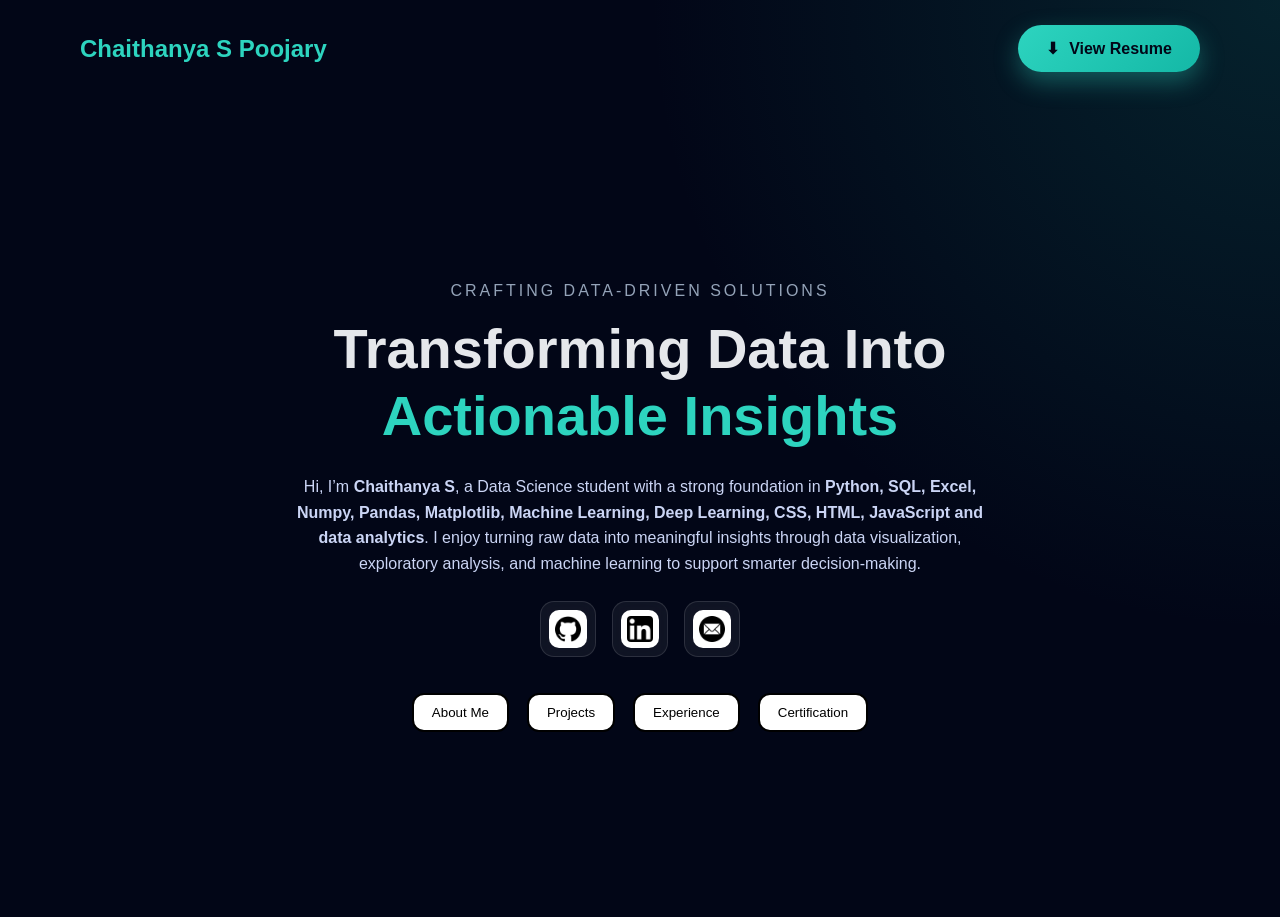
==== index.html @ ebf2baa7 "fixing bugs" ====
<!DOCTYPE html>
<html lang="en">
<head>
  <meta charset="UTF-8">
  <meta name ="Viewpost" content="width=device-width, initial-scaled=1.0">
  <title>Portfolio</title>
  <link rel="stylesheet" href="./assets/css/styles.css">
</head>
<body>
  <header class="navbar ">
    <h2 class="logo ">Chaithanya S Poojary</h2>
    <a class="resume-btn"
    href="https://chaithanya.chethanspoojary.com/wp-content/uploads/2026/02/Chaithanya_S_Resume.pdf"
    target="_blank"
    title="Resume">
    <span class="icon">⬇</span>
    View Resume
  </a>
  </header>


  <section class="hero">
    <p class="tagline">CRAFTING DATA-DRIVEN SOLUTIONS</p>

    <h1>
      Transforming Data Into <br>
      <span>Actionable Insights</span>
    </h1>

    <p class="description">
        Hi, I’m <b>Chaithanya S</b>, a Data Science student with a strong foundation in
        <b>Python, SQL, Excel, Numpy, Pandas, Matplotlib, Machine Learning, Deep Learning, CSS, HTML, JavaScript and data analytics</b>. I enjoy turning raw data into meaningful insights
        through data visualization, exploratory analysis, and machine learning to support
        smarter decision-making.
    </p>
    <div class="social-icons icon-row">
      <!-- GitHub -->
      <a href="https://github.com/cspoojary" target="_blank" class="icon-box" title="GitHub">
        <img src="assets/images/github.png" alt="GitHub">
      </a>

      <!-- LinkedIn -->
      <a href="https://www.linkedin.com/in/chaithanya-s-poojary05/" target="_blank" class="icon-box" title="LinkedIn">
        <img src="assets/images/linkedin-logo.png" alt="LinkedIn">
      </a>

      <!-- Gmail -->
      <a href="mailto:chaithanyaspoojary05@gmail.com" class="icon-box" title="Email">
        <img src="assets/images/email.png" alt="Email">
      </a>
    </div>


    <br><br>
    <div class="buttons">
      <a href="aboutme.html" target="_blank" >
        <button>About Me</button>
      </a>
      <a href="file:///D:/web%20development/portfolio/project.html" target="_blank">
        <button>Projects</button>
      </a>
      <a href="file:///D:/web%20development/portfolio/experience.html" target="_blank">
        <button>Experience</button>
      </a>
      <a href="file:///D:/web%20development/portfolio/certifiction.html" target="_blank">
        <button>Certification</button>
      </a>
    </div>

  </section>

</body>
</html>
---- assets/css/styles.css ----
*{margin:0;padding:0;box-sizing:border-box;font-family:"Segoe UI",sans-serif}

body{
  min-height:100vh;color:#e5e7eb;
  background:radial-gradient(circle at top right,#0f766e40,transparent 40%),#020617
}

/* Navbar */
.navbar{
  display:flex;justify-content:space-between;align-items:center;
  padding:25px 80px
}
.logo{color:#2dd4bf}

/* Resume button */
.resume-btn{
  display:flex;align-items:center;gap:10px;
  padding:14px 28px;border-radius:999px;
  background:linear-gradient(135deg,#2dd4bf,#14b8a6);
  color:#020617;font-weight:600;text-decoration:none;
  box-shadow:0 10px 25px #2dd4bf59;transition:.3s
}
.resume-btn:hover{
  transform:translateY(-3px);
  box-shadow:0 18px 35px #2dd4bf80
}

/* Hero */
.hero{
  height:calc(100vh - 80px);
  display:flex;flex-direction:column;
  justify-content:center;align-items:center;
  text-align:center;padding:0 20px
}
.tagline{letter-spacing:3px;color:#94a3b8;margin-bottom:15px}

.hero h1{font-size:3.5rem;line-height:1.2}
.hero h1 span{color:#2dd4bf}

.description{
  max-width:700px;margin:25px 0;
  color:#cbd5f5;line-height:1.6
}

/* Icons */
.icon-row{display:flex;gap:16px}
.icon-box{
  width:56px;height:56px;border-radius:14px;
  background:#ffffff0f;border:1px solid #ffffff1f;
  display:flex;align-items:center;justify-content:center;
  backdrop-filter:blur(10px);transition:.3s
}
.icon-box img{
  width:70%;height:70%;object-fit:contain;
  background:#fff;padding:6px;border-radius:10px
}
.icon-box:hover{
  transform:translateY(-5px);
  border-color:#2dd4bf;
  box-shadow:0 15px 30px #2dd4bf40
}

/* Buttons */
.buttons{display:flex;gap:18px;flex-wrap:wrap;justify-content:center}
button{
  padding:10px 18px;border:2px solid #000;
  background:#fff;border-radius:12px;
  cursor:pointer;transition:.3s
}
button:hover{
  background:#2dd4bf;color:#020617;transform:scale(1.1)
}
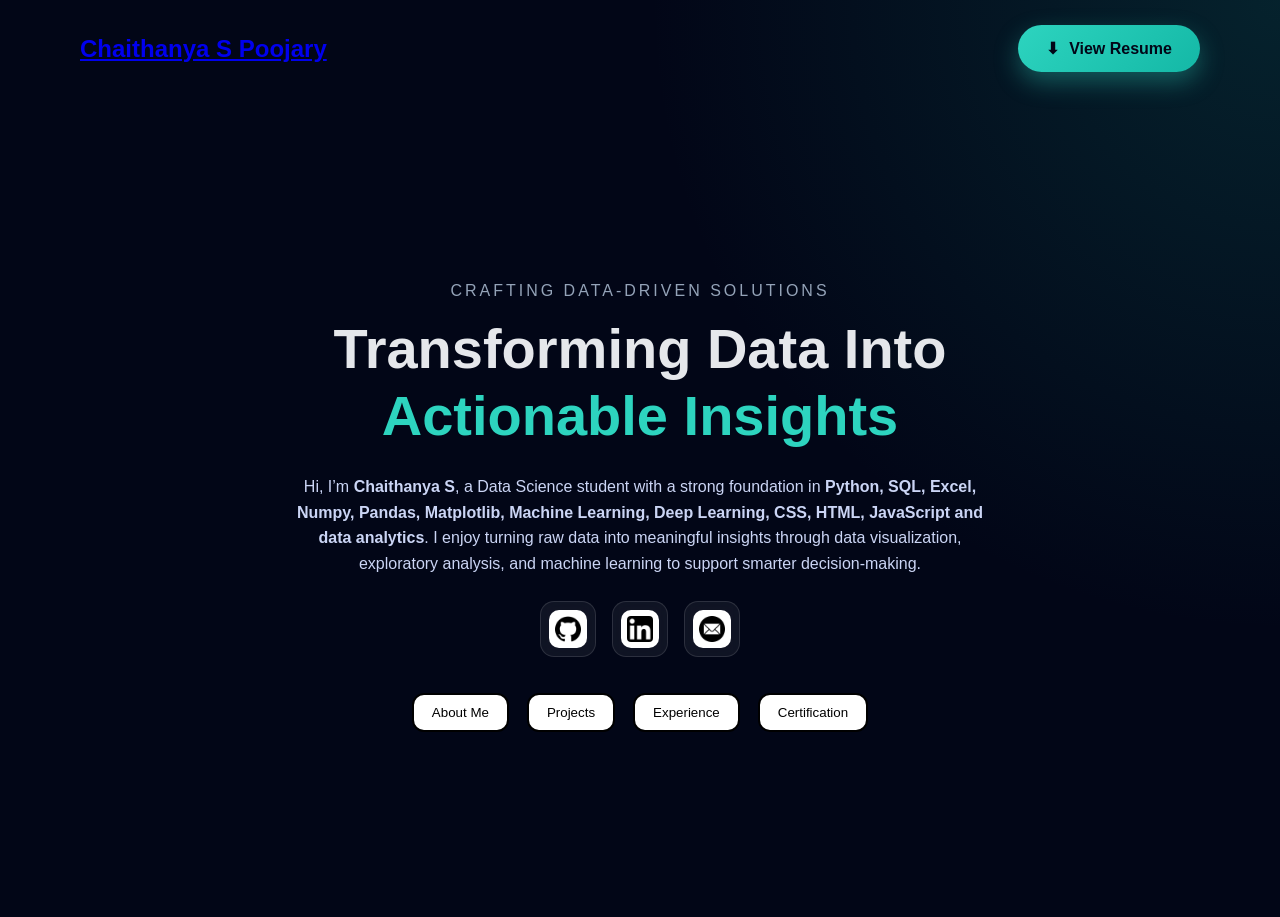
==== commit 8be46e2f: "Add header and resume link to multiple HTML pages" ====
--- a/index.html
+++ b/index.html
@@ -8,7 +8,7 @@
 </head>
 <body>
   <header class="navbar ">
-    <h2 class="logo ">Chaithanya S Poojary</h2>
+    <h2 class="logo"> <a href="/">Chaithanya S Poojary</a></h2>
     <a class="resume-btn"
     href="https://chaithanya.chethanspoojary.com/wp-content/uploads/2026/02/Chaithanya_S_Resume.pdf"
     target="_blank"
@@ -53,16 +53,16 @@
 
     <br><br>
     <div class="buttons">
-      <a href="aboutme.html" target="_blank" >
+      <a href="./aboutme.html"  >
         <button>About Me</button>
       </a>
-      <a href="file:///D:/web%20development/portfolio/project.html" target="_blank">
+      <a href="./project.html" >
         <button>Projects</button>
       </a>
-      <a href="file:///D:/web%20development/portfolio/experience.html" target="_blank">
+      <a href="./experience.html" >
         <button>Experience</button>
       </a>
-      <a href="file:///D:/web%20development/portfolio/certifiction.html" target="_blank">
+      <a href="./certifiction.html">
         <button>Certification</button>
       </a>
     </div>
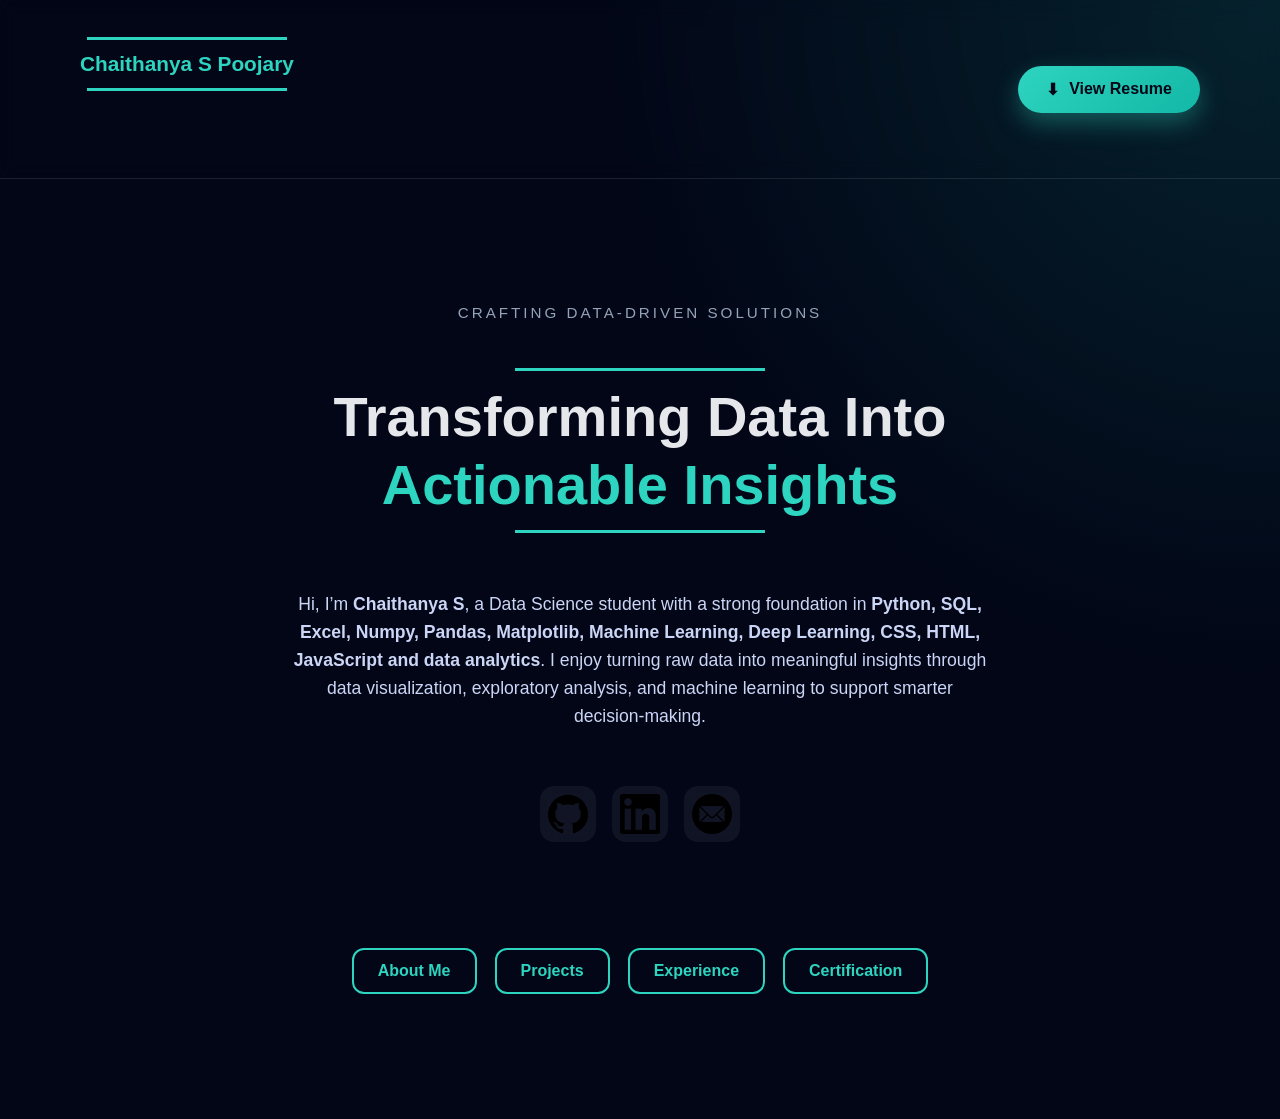
==== commit 42f5af6a: "Fixing file" ====
--- a/index.html
+++ b/index.html
@@ -2,13 +2,13 @@
 <html lang="en">
 <head>
   <meta charset="UTF-8">
-  <meta name ="Viewpost" content="width=device-width, initial-scaled=1.0">
+  <meta name="viewport" content="width=device-width, initial-scale=1.0">
   <title>Portfolio</title>
-  <link rel="stylesheet" href="./assets/css/styles.css">
+  <link rel="stylesheet" href="./assets/css/main.css">
 </head>
 <body>
-  <header class="navbar ">
-    <h2 class="logo"> <a href="/">Chaithanya S Poojary</a></h2>
+  <header class="navbar">
+    <h2 class="logo"><a href="index.html">Chaithanya S Poojary</a></h2>
     <a class="resume-btn"
     href="https://chaithanya.chethanspoojary.com/wp-content/uploads/2026/02/Chaithanya_S_Resume.pdf"
     target="_blank"
--- a/assets/css/main.css
+++ b/assets/css/main.css
@@ -0,0 +1,535 @@
+/* ===== Global Styles ===== */
+* {
+  margin: 0;
+  padding: 0;
+  box-sizing: border-box;
+  font-family: "Segoe UI", Arial, sans-serif;
+}
+
+body {
+  min-height: 100vh;
+  color: #e5e7eb;
+  background: radial-gradient(circle at top right, #0f766e40, transparent 40%), #020617;
+}
+
+/* ===== Navbar ===== */
+.navbar {
+  display: flex;
+  justify-content: space-between;
+  align-items: center;
+  padding: 25px 80px;
+  border-bottom: 1px solid rgba(255, 255, 255, 0.1);
+  backdrop-filter: blur(10px);
+}
+
+.logo {
+  color: #2dd4bf;
+  font-size: 1.3rem;
+  font-weight: 600;
+}
+
+.logo a {
+  text-decoration: none;
+  color: #2dd4bf;
+}
+
+/* Resume Button */
+.resume-btn {
+  display: flex;
+  align-items: center;
+  gap: 10px;
+  padding: 14px 28px;
+  border-radius: 999px;
+  background: linear-gradient(135deg, #2dd4bf, #14b8a6);
+  color: #020617;
+  font-weight: 600;
+  text-decoration: none;
+  box-shadow: 0 10px 25px rgba(45, 212, 191, 0.35);
+  transition: 0.3s ease;
+}
+
+.resume-btn:hover {
+  transform: translateY(-3px);
+  box-shadow: 0 18px 35px rgba(45, 212, 191, 0.8);
+}
+
+/* ===== Hero Section ===== */
+.hero {
+  height: calc(100vh - 80px);
+  display: flex;
+  flex-direction: column;
+  justify-content: center;
+  align-items: center;
+  text-align: center;
+  padding: 0 20px;
+}
+
+.tagline {
+  letter-spacing: 3px;
+  color: #94a3b8;
+  margin-bottom: 15px;
+  font-size: 0.95rem;
+}
+
+.hero h1 {
+  font-size: 3.5rem;
+  line-height: 1.2;
+  margin: 20px 0;
+}
+
+.hero h1 span {
+  color: #2dd4bf;
+}
+
+.description {
+  max-width: 700px;
+  margin: 25px 0;
+  color: #cbd5f5;
+  line-height: 1.6;
+  font-size: 1.1rem;
+}
+
+/* ===== Icons Row ===== */
+.icon-row {
+  display: flex;
+  gap: 16px;
+  justify-content: center;
+  margin: 30px 0;
+  flex-wrap: wrap;
+}
+
+.icon-box {
+  width: 56px;
+  height: 56px;
+  border-radius: 14px;
+  background: rgba(255, 255, 255, 0.06);
+  border: 1px solid rgba(255, 255, 255, 0.1f);
+  display: flex;
+  align-items: center;
+  justify-content: center;
+  backdrop-filter: blur(10px);
+  transition: 0.3s ease;
+  cursor: pointer;
+}
+
+.icon-box img {
+  width: 70%;
+  height: 70%;
+  object-fit: contain;
+}
+
+.icon-box:hover {
+  transform: translateY(-5px);
+  border-color: #2dd4bf;
+  box-shadow: 0 15px 30px rgba(45, 212, 191, 0.4);
+}
+
+/* ===== Buttons ===== */
+.buttons {
+  display: flex;
+  gap: 18px;
+  flex-wrap: wrap;
+  justify-content: center;
+  margin-top: 40px;
+}
+
+.buttons a {
+  text-decoration: none;
+}
+
+button {
+  padding: 12px 24px;
+  border: 2px solid #2dd4bf;
+  background: transparent;
+  color: #2dd4bf;
+  border-radius: 12px;
+  cursor: pointer;
+  font-weight: 600;
+  transition: 0.3s ease;
+  font-size: 1rem;
+}
+
+button:hover {
+  background: #2dd4bf;
+  color: #020617;
+  transform: scale(1.05);
+}
+
+/* ===== Profile Section ===== */
+.profile {
+  padding: 100px 80px;
+  text-align: center;
+}
+
+.section {
+  margin-bottom: 100px;
+}
+
+/* ===== Section Title ===== */
+.section-title {
+  position: relative;
+  font-size: 2.8rem;
+  font-weight: 700;
+  margin: 40px 0;
+  color: #e5e7eb;
+}
+
+.section-title::before,
+.section-title::after {
+  content: "";
+  position: absolute;
+  left: 50%;
+  transform: translateX(-50%);
+  width: 250px;
+  height: 3px;
+  background-color: #2dd4bf;
+}
+
+.section-title::before {
+  top: -12px;
+}
+
+.section-title::after {
+  bottom: -12px;
+}
+
+h2 {
+  text-align: center;
+  font-size: 2rem;
+  margin-bottom: 50px;
+  position: relative;
+  color: #e5e7eb;
+}
+
+h2::before,
+h2::after {
+  content: "";
+  display: block;
+  width: 200px;
+  height: 3px;
+  background: #2dd4bf;
+  margin: 12px auto;
+}
+
+h1 {
+  text-align: center;
+  font-size: 2rem;
+  margin-bottom: 50px;
+  position: relative;
+  color: #e5e7eb;
+}
+
+h1::before,
+h1::after {
+  content: "";
+  display: block;
+  width: 250px;
+  height: 3px;
+  background: #2dd4bf;
+  margin: 12px auto;
+}
+
+/* ===== Profile Text ===== */
+.profile-text {
+  max-width: 850px;
+  margin: 25px auto 0;
+  font-size: 1.3rem;
+  line-height: 1.7;
+  color: #cbd5f5;
+}
+
+/* ===== Skills ===== */
+.subtitle {
+  margin-top: 15px;
+  font-size: 1.1rem;
+  color: #94a3b8;
+}
+
+.skills-container {
+  margin-top: 50px;
+  display: grid;
+  grid-template-columns: repeat(2, 1fr);
+  gap: 50px;
+}
+
+.skill-card {
+  background: rgba(255, 255, 255, 0.04);
+  border-radius: 18px;
+  padding: 30px;
+  text-align: left;
+  border: 1px solid rgba(255, 255, 255, 0.08);
+  backdrop-filter: blur(10px);
+  transition: 0.3s ease;
+}
+
+.skill-card:hover {
+  transform: translateY(-10px);
+  border-color: #2dd4bf;
+  box-shadow: 0 20px 40px rgba(45, 212, 191, 0.15);
+}
+
+.skill-card h3 {
+  margin-bottom: 15px;
+  font-size: 1.4rem;
+  color: #e2e8f0;
+}
+
+.skill-card p {
+  font-size: 1rem;
+  line-height: 1.6;
+  color: #cbd5f5;
+}
+
+/* ===== Education ===== */
+.edu-card {
+  max-width: 850px;
+  margin: 60px auto 0;
+  padding: 25px;
+  text-align: left;
+  background: rgba(255, 255, 255, 0.05);
+  border-radius: 18px;
+  border: 1px solid rgba(255, 255, 255, 0.08);
+  transition: 0.3s ease;
+}
+
+.edu-card:hover {
+  transform: translateY(-8px);
+  border-color: #2dd4bf;
+  box-shadow: 0 18px 35px rgba(45, 212, 191, 0.15);
+}
+
+.edu-card p {
+  line-height: 1.9;
+  color: #cbd5f5;
+}
+
+/* ===== Certification Section ===== */
+section {
+  max-width: 900px;
+  margin: 60px auto;
+  padding: 20px;
+}
+
+.card {
+  display: flex;
+  gap: 25px;
+  align-items: center;
+  background: rgba(255, 255, 255, 0.08);
+  padding: 20px;
+  border-radius: 14px;
+  margin-bottom: 30px;
+  transition: 0.3s ease;
+  border: 1px solid rgba(255, 255, 255, 0.1);
+}
+
+.card:hover {
+  transform: translateY(-6px);
+  box-shadow: 0 12px 30px rgba(0, 0, 0, 0.3);
+  border-color: #2dd4bf;
+}
+
+.card img {
+  width: 260px;
+  height: 160px;
+  object-fit: cover;
+  border-radius: 12px;
+  border: 2px solid #2dd4bf;
+  flex-shrink: 0;
+}
+
+.card h3 {
+  color: #2dd4bf;
+  margin: 0 0 8px;
+  font-size: 1.2rem;
+}
+
+.card p {
+  margin: 0 0 5px;
+  opacity: 0.9;
+  color: #cbd5f5;
+}
+
+.card span {
+  font-size: 14px;
+  opacity: 0.7;
+  color: #94a3b8;
+}
+
+/* ===== Experience Section ===== */
+section {
+  padding: 80px 10%;
+}
+
+.meta {
+  font-size: 0.95rem;
+  color: #94a3b8;
+  margin-bottom: 15px;
+}
+
+ul {
+  padding-left: 18px;
+}
+
+li {
+  margin-bottom: 10px;
+  line-height: 1.7;
+  color: #cbd5f5;
+}
+
+/* ===== Projects Grid ===== */
+.grid {
+  display: grid;
+  grid-template-columns: repeat(auto-fit, minmax(280px, 1fr));
+  gap: 24px;
+  max-width: 1200px;
+  margin: 40px auto;
+  padding: 20px;
+}
+
+.grid .card {
+  display: flex;
+  flex-direction: column;
+  background: rgba(15, 26, 47, 0.5);
+  padding: 24px;
+  border-radius: 16px;
+  border: 1px solid rgba(255, 255, 255, 0.08);
+  transition: 0.3s ease;
+  gap: 0;
+  align-items: stretch;
+}
+
+.grid .card:hover {
+  transform: translateY(-8px);
+  border-color: #2dd4bf;
+  box-shadow: 0 18px 35px rgba(45, 212, 191, 0.15);
+}
+
+.grid .card h3 {
+  margin-bottom: 12px;
+  font-size: 18px;
+  color: #e2e8f0;
+}
+
+.grid .card p {
+  font-size: 14px;
+  line-height: 1.6;
+  opacity: 0.85;
+  margin-bottom: 20px;
+  color: #cbd5f5;
+}
+
+.grid .card a {
+  display: inline-block;
+  padding: 10px 16px;
+  border-radius: 10px;
+  border: 1px solid rgba(255, 255, 255, 0.3);
+  color: #fff;
+  text-decoration: none;
+  font-size: 14px;
+  transition: 0.3s ease;
+  background: transparent;
+}
+
+.grid .card a:hover {
+  background: #1f6feb;
+  border-color: #1f6feb;
+}
+
+/* ===== Responsive Design ===== */
+@media (max-width: 768px) {
+  .navbar {
+    padding: 20px 30px;
+    flex-direction: column;
+    gap: 15px;
+  }
+
+  .profile {
+    padding: 70px 30px;
+  }
+
+  .skills-container {
+    grid-template-columns: 1fr;
+  }
+
+  .section-title {
+    font-size: 2.2rem;
+  }
+
+  .hero h1 {
+    font-size: 2.5rem;
+  }
+
+  .hero {
+    height: auto;
+    padding: 50px 20px;
+    min-height: calc(100vh - 60px);
+  }
+
+  .card {
+    flex-direction: column;
+    text-align: center;
+  }
+
+  .card img {
+    width: 100%;
+    max-width: 320px;
+    height: 180px;
+  }
+
+  section {
+    padding: 60px 30px;
+  }
+
+  .grid {
+    grid-template-columns: 1fr;
+  }
+
+  .buttons {
+    flex-direction: column;
+    align-items: center;
+  }
+
+  button {
+    width: 100%;
+    max-width: 200px;
+  }
+}
+
+@media (max-width: 480px) {
+  .navbar {
+    padding: 15px 20px;
+  }
+
+  .logo {
+    font-size: 1rem;
+  }
+
+  .hero h1 {
+    font-size: 1.8rem;
+  }
+
+  .profile {
+    padding: 50px 20px;
+  }
+
+  .section-title {
+    font-size: 1.8rem;
+  }
+
+  .skills-container {
+    gap: 20px;
+  }
+
+  .skill-card {
+    padding: 20px;
+  }
+
+  .card {
+    padding: 15px;
+  }
+
+  .card img {
+    width: 100%;
+    height: 150px;
+  }
+}
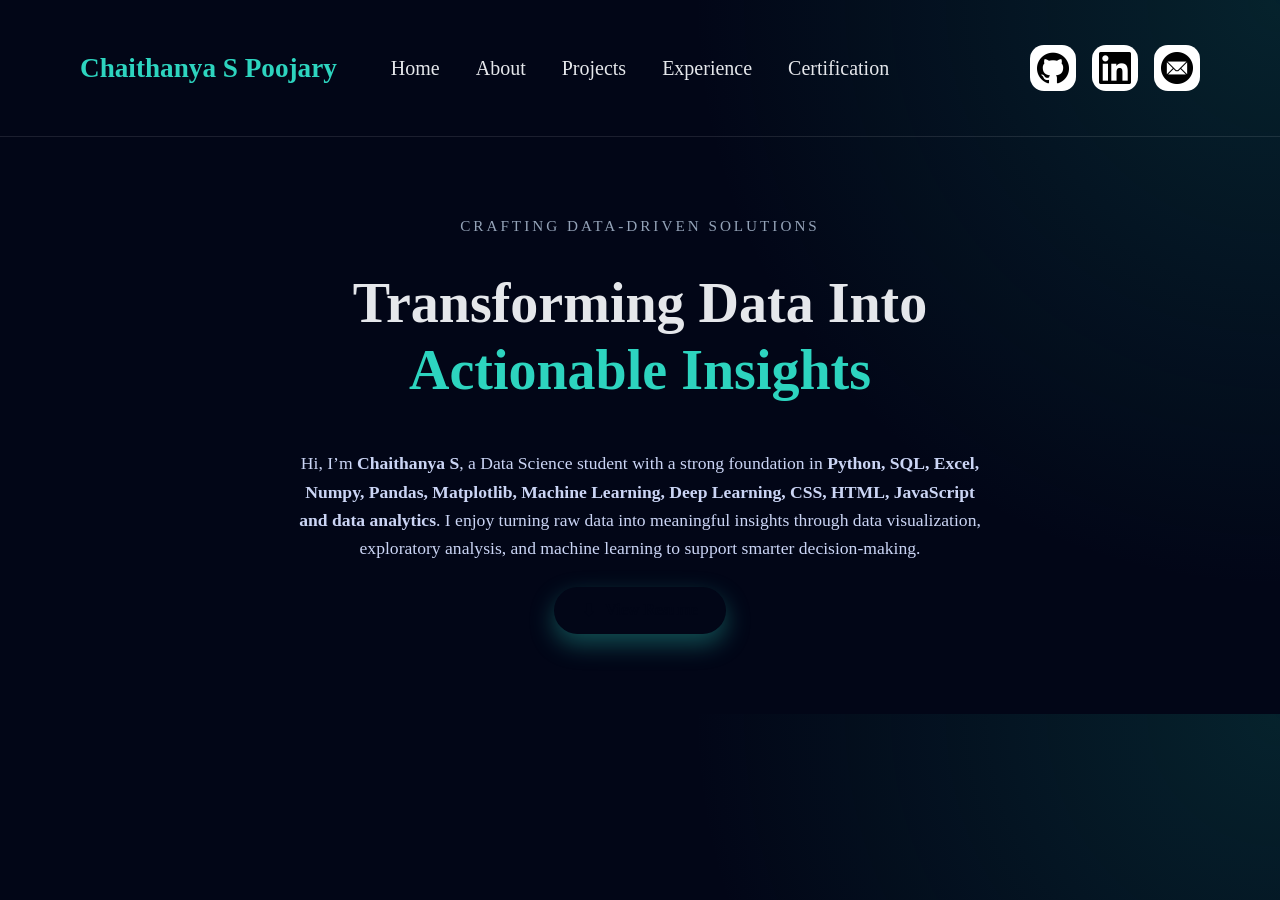
==== commit 58e30f62: "After bugfixing" ====
--- a/index.html
+++ b/index.html
@@ -9,31 +9,16 @@
 <body>
   <header class="navbar">
     <h2 class="logo"><a href="index.html">Chaithanya S Poojary</a></h2>
-    <a class="resume-btn"
-    href="https://chaithanya.chethanspoojary.com/wp-content/uploads/2026/02/Chaithanya_S_Resume.pdf"
-    target="_blank"
-    title="Resume">
-    <span class="icon">⬇</span>
-    View Resume
-  </a>
-  </header>
+    
+    <nav class="header-nav">
+      <a href="./index.html" class="active">Home</a>
+      <a href="./aboutme.html">About</a>
+      <a href="./project.html">Projects</a>
+      <a href="./experience.html">Experience</a>
+      <a href="./certifiction.html">Certification</a>
+    </nav>
 
-
-  <section class="hero">
-    <p class="tagline">CRAFTING DATA-DRIVEN SOLUTIONS</p>
-
-    <h1>
-      Transforming Data Into <br>
-      <span>Actionable Insights</span>
-    </h1>
-
-    <p class="description">
-        Hi, I’m <b>Chaithanya S</b>, a Data Science student with a strong foundation in
-        <b>Python, SQL, Excel, Numpy, Pandas, Matplotlib, Machine Learning, Deep Learning, CSS, HTML, JavaScript and data analytics</b>. I enjoy turning raw data into meaningful insights
-        through data visualization, exploratory analysis, and machine learning to support
-        smarter decision-making.
-    </p>
-    <div class="social-icons icon-row">
+    <div class="icon-row">
       <!-- GitHub -->
       <a href="https://github.com/cspoojary" target="_blank" class="icon-box" title="GitHub">
         <img src="assets/images/github.png" alt="GitHub">
@@ -49,24 +34,30 @@
         <img src="assets/images/email.png" alt="Email">
       </a>
     </div>
+  </header>
+  <section class="hero">
+    <p class="tagline">CRAFTING DATA-DRIVEN SOLUTIONS</p>
 
+    <h1>
+      Transforming Data Into <br>
+      <span>Actionable Insights</span>
+    </h1>
 
-    <br><br>
-    <div class="buttons">
-      <a href="./aboutme.html"  >
-        <button>About Me</button>
-      </a>
-      <a href="./project.html" >
-        <button>Projects</button>
-      </a>
-      <a href="./experience.html" >
-        <button>Experience</button>
-      </a>
-      <a href="./certifiction.html">
-        <button>Certification</button>
-      </a>
-    </div>
+    <p class="description">
+        Hi, I’m <b>Chaithanya S</b>, a Data Science student with a strong foundation in
+        <b>Python, SQL, Excel, Numpy, Pandas, Matplotlib, Machine Learning, Deep Learning, CSS, HTML, JavaScript and data analytics</b>. I enjoy turning raw data into meaningful insights
+        through data visualization, exploratory analysis, and machine learning to support
+        smarter decision-making.
+    </p>
+    
 
+    <a class="resume-btn"
+    href="https://chaithanya.chethanspoojary.com/wp-content/uploads/2026/02/Chaithanya_S_Resume.pdf"
+    target="_blank"
+    title="Resume">
+    <span class="icon">⬇</span>
+    View Resume
+  </a>
   </section>
 
 </body>
--- a/assets/css/main.css
+++ b/assets/css/main.css
@@ -1,36 +1,120 @@
 /* ===== Global Styles ===== */
+
 * {
   margin: 0;
   padding: 0;
-  box-sizing: border-box;
-  font-family: "Segoe UI", Arial, sans-serif;
+  font-family: 'Times New Roman', Times, serif;
 }
 
 body {
-  min-height: 100vh;
+  min-height: 70vh;
   color: #e5e7eb;
   background: radial-gradient(circle at top right, #0f766e40, transparent 40%), #020617;
 }
 
-/* ===== Navbar ===== */
+/* ===== Header part ===== */
+.logo {
+  color: #2dd4bf;
+  font-size: 1.7rem;
+  font-weight: bolder;
+  font-family: 'Times New Roman', Times, serif;;
+}
+
+.logo a {
+  color: #2dd4bf;
+  text-decoration: none;
+}
+
 .navbar {
   display: flex;
   justify-content: space-between;
   align-items: center;
   padding: 25px 80px;
   border-bottom: 1px solid rgba(255, 255, 255, 0.1);
-  backdrop-filter: blur(10px);
-}
-
-.logo {
+}
+
+.header-nav {
+    display: flex;
+    gap: 36px;
+    position: absolute;
+    left: 50%;
+    transform: translateX(-50%);
+  }
+
+  .header-nav a {
+    font-size: 1.25rem;
+    color: var(--ink);
+    text-decoration: none;
+  }
+
+  /* ===== Icons Row ===== */
+  .icon-row {
+    display: flex;
+    gap: 16px;
+    justify-content: center;
+    margin: 20px 0;
+    flex-wrap: wrap;
+  }
+
+  .icon-box {
+    width: 46px;
+    height: 46px;
+    border-radius: 14px;
+    background: white;
+    border: 1px solid rgba(255, 255, 255, 0.1f);
+    display: flex;
+    align-items: center;
+    justify-content: center;
+    backdrop-filter: blur(10px);
+    transition: 0.3s ease;
+    cursor: pointer;
+  }
+
+  .icon-box img {
+    width: 70%;
+    height: 70%;
+    object-fit: contain;
+  }
+
+  .icon-box:hover {
+    transform: translateY(-5px);
+    border-color: #2dd4bf;
+    box-shadow: 0 15px 30px rgba(45, 212, 191, 0.4);
+  }
+
+
+/* ===== Hero Section ===== */
+.hero {
+  display: flex;
+  flex-direction: column;
+  align-items: center;
+  text-align: center;
+  
+}
+
+.tagline {
+  letter-spacing: 3px;
+  color: #94a3b8;
+  margin-bottom: 15px;
+  font-size: 0.95rem;
+}
+
+.hero h1 {
+  font-size: 3.5rem;
+  line-height: 1.2;
+  margin: 20px 0;
+}
+
+.hero h1 span {
   color: #2dd4bf;
-  font-size: 1.3rem;
-  font-weight: 600;
-}
-
-.logo a {
-  text-decoration: none;
-  color: #2dd4bf;
+}
+
+.description {
+  max-width: 700px;
+  margin: 25px 0;
+  color: #cbd5f5;
+  line-height: 1.6;
+  font-size: 1.1rem;
 }
 
 /* Resume Button */
@@ -40,12 +124,11 @@
   gap: 10px;
   padding: 14px 28px;
   border-radius: 999px;
-  background: linear-gradient(135deg, #2dd4bf, #14b8a6);
+  background: linear-gradient(135deg, #2dd4bf);
   color: #020617;
   font-weight: 600;
   text-decoration: none;
   box-shadow: 0 10px 25px rgba(45, 212, 191, 0.35);
-  transition: 0.3s ease;
 }
 
 .resume-btn:hover {
@@ -53,186 +136,24 @@
   box-shadow: 0 18px 35px rgba(45, 212, 191, 0.8);
 }
 
-/* ===== Hero Section ===== */
-.hero {
-  height: calc(100vh - 80px);
-  display: flex;
-  flex-direction: column;
-  justify-content: center;
-  align-items: center;
-  text-align: center;
-  padding: 0 20px;
-}
-
-.tagline {
-  letter-spacing: 3px;
-  color: #94a3b8;
-  margin-bottom: 15px;
-  font-size: 0.95rem;
-}
-
-.hero h1 {
-  font-size: 3.5rem;
-  line-height: 1.2;
-  margin: 20px 0;
-}
-
-.hero h1 span {
-  color: #2dd4bf;
-}
-
-.description {
-  max-width: 700px;
-  margin: 25px 0;
-  color: #cbd5f5;
-  line-height: 1.6;
-  font-size: 1.1rem;
-}
-
-/* ===== Icons Row ===== */
-.icon-row {
-  display: flex;
-  gap: 16px;
-  justify-content: center;
-  margin: 30px 0;
-  flex-wrap: wrap;
-}
-
-.icon-box {
-  width: 56px;
-  height: 56px;
-  border-radius: 14px;
-  background: rgba(255, 255, 255, 0.06);
-  border: 1px solid rgba(255, 255, 255, 0.1f);
-  display: flex;
-  align-items: center;
-  justify-content: center;
-  backdrop-filter: blur(10px);
-  transition: 0.3s ease;
-  cursor: pointer;
-}
-
-.icon-box img {
-  width: 70%;
-  height: 70%;
-  object-fit: contain;
-}
-
-.icon-box:hover {
-  transform: translateY(-5px);
-  border-color: #2dd4bf;
-  box-shadow: 0 15px 30px rgba(45, 212, 191, 0.4);
-}
-
-/* ===== Buttons ===== */
-.buttons {
-  display: flex;
-  gap: 18px;
-  flex-wrap: wrap;
-  justify-content: center;
-  margin-top: 40px;
-}
-
-.buttons a {
-  text-decoration: none;
-}
-
-button {
-  padding: 12px 24px;
-  border: 2px solid #2dd4bf;
-  background: transparent;
-  color: #2dd4bf;
-  border-radius: 12px;
-  cursor: pointer;
-  font-weight: 600;
-  transition: 0.3s ease;
-  font-size: 1rem;
-}
-
-button:hover {
-  background: #2dd4bf;
-  color: #020617;
-  transform: scale(1.05);
-}
-
 /* ===== Profile Section ===== */
-.profile {
-  padding: 100px 80px;
-  text-align: center;
-}
 
 .section {
-  margin-bottom: 100px;
+  max-width: 900px;
+  margin: 60px auto;
+  padding: 20px;
 }
 
 /* ===== Section Title ===== */
 .section-title {
-  position: relative;
+  color: #e5e7eb;
+  margin: 0 0 10px;
   font-size: 2.8rem;
-  font-weight: 700;
-  margin: 40px 0;
-  color: #e5e7eb;
-}
-
-.section-title::before,
-.section-title::after {
-  content: "";
-  position: absolute;
-  left: 50%;
-  transform: translateX(-50%);
-  width: 250px;
-  height: 3px;
-  background-color: #2dd4bf;
-}
-
-.section-title::before {
-  top: -12px;
-}
-
-.section-title::after {
-  bottom: -12px;
-}
-
-h2 {
-  text-align: center;
-  font-size: 2rem;
-  margin-bottom: 50px;
-  position: relative;
-  color: #e5e7eb;
-}
-
-h2::before,
-h2::after {
-  content: "";
-  display: block;
-  width: 200px;
-  height: 3px;
-  background: #2dd4bf;
-  margin: 12px auto;
-}
-
-h1 {
-  text-align: center;
-  font-size: 2rem;
-  margin-bottom: 50px;
-  position: relative;
-  color: #e5e7eb;
-}
-
-h1::before,
-h1::after {
-  content: "";
-  display: block;
-  width: 250px;
-  height: 3px;
-  background: #2dd4bf;
-  margin: 12px auto;
 }
 
 /* ===== Profile Text ===== */
 .profile-text {
   max-width: 850px;
-  margin: 25px auto 0;
   font-size: 1.3rem;
   line-height: 1.7;
   color: #cbd5f5;
@@ -242,11 +163,11 @@
 .subtitle {
   margin-top: 15px;
   font-size: 1.1rem;
-  color: #94a3b8;
+  color: #2dd4bf;
 }
 
 .skills-container {
-  margin-top: 50px;
+  margin-top: 20px;
   display: grid;
   grid-template-columns: repeat(2, 1fr);
   gap: 50px;
@@ -283,7 +204,7 @@
 /* ===== Education ===== */
 .edu-card {
   max-width: 850px;
-  margin: 60px auto 0;
+  margin: 20px auto;
   padding: 25px;
   text-align: left;
   background: rgba(255, 255, 255, 0.05);
@@ -303,80 +224,18 @@
   color: #cbd5f5;
 }
 
-/* ===== Certification Section ===== */
-section {
-  max-width: 900px;
-  margin: 60px auto;
-  padding: 20px;
-}
-
-.card {
+/* ===== Heading ===== */
+.main_header{
   display: flex;
-  gap: 25px;
-  align-items: center;
-  background: rgba(255, 255, 255, 0.08);
-  padding: 20px;
-  border-radius: 14px;
   margin-bottom: 30px;
-  transition: 0.3s ease;
-  border: 1px solid rgba(255, 255, 255, 0.1);
-}
-
-.card:hover {
-  transform: translateY(-6px);
-  box-shadow: 0 12px 30px rgba(0, 0, 0, 0.3);
-  border-color: #2dd4bf;
-}
-
-.card img {
-  width: 260px;
-  height: 160px;
-  object-fit: cover;
-  border-radius: 12px;
-  border: 2px solid #2dd4bf;
-  flex-shrink: 0;
-}
-
-.card h3 {
-  color: #2dd4bf;
-  margin: 0 0 8px;
-  font-size: 1.2rem;
-}
-
-.card p {
-  margin: 0 0 5px;
-  opacity: 0.9;
-  color: #cbd5f5;
-}
-
-.card span {
-  font-size: 14px;
-  opacity: 0.7;
-  color: #94a3b8;
-}
-
-/* ===== Experience Section ===== */
-section {
-  padding: 80px 10%;
-}
-
-.meta {
-  font-size: 0.95rem;
-  color: #94a3b8;
-  margin-bottom: 15px;
-}
-
-ul {
-  padding-left: 18px;
-}
-
-li {
-  margin-bottom: 10px;
-  line-height: 1.7;
-  color: #cbd5f5;
-}
+  margin-top: 20px;
+  justify-content: center;
+  font-size: 3rem;
+}
+
 
 /* ===== Projects Grid ===== */
+
 .grid {
   display: grid;
   grid-template-columns: repeat(auto-fit, minmax(280px, 1fr));
@@ -386,53 +245,162 @@
   padding: 20px;
 }
 
-.grid .card {
+.pr_card{
+  background:#0f1a2f;padding:24px;
+  border-radius:16px;
+  border:1px solid #ffffff14;
+  transition:.3s
+}
+.pr_card:hover{
+  transform:translateY(-8px);
+  border-color:#2dd4bf;
+  box-shadow:0 18px 35px #2dd4bf26
+}
+
+.pr_card h3{margin-bottom:12px;font-size:18px}
+.pr_card p{
+  font-size:14px;line-height:1.6;
+  opacity:.85;margin-bottom:20px
+}
+
+.pr_card a{
+  display:inline-block;
+  padding:10px 16px;
+  border-radius:10px;
+  border:1px solid #2dd4bf;
+  color:#fff;text-decoration:none;
+  font-size:14px;transition:.3s
+}
+.pr_card a:hover{
+  background:#1f6feb;
+  border-color:white;
+}
+
+
+
+/* ===== Experience Section ===== */
+.exp_body{
+  display: grid;
+  margin: 20px auto;
+  padding: 20px;
+
+}
+
+.exp_card{
+  margin-bottom: 15px;
+  display:flex;
+  flex-direction:column; 
+  gap: 10px; 
+}
+
+.card {
+  gap: 10px;
+  align-items: center;
+  background: rgba(255, 255, 255, 0.08);
+  padding: 30px;
+  border-radius: 14px;
+  margin-bottom: 30px;
+  transition: 0.3s ease;
+  border: 1px solid rgba(255, 255, 255, 0.1);
+  width: 900px;
+}
+
+.card:hover {
+  transform: translateY(-6px);
+  box-shadow: 0 12px 30px rgba(0, 0, 0, 0.3);
+  border-color: #2dd4bf;
+}
+
+.card h3 {
+  color: #2dd4bf;
+  margin: 0 0 8px;
+  font-size: 1.2rem;
+}
+
+.card p {
+  margin: 0 0 5px;
+  opacity: 0.9;
+
+}
+
+.card span {
+  font-size: 14px;
+  opacity: 0.7;
+}
+
+.meta_info {
+  font-size: 0.95rem;
+  color: #94a3b8;
+}
+
+ul {
+  padding-left: 18px;
+}
+
+li {
+  margin-bottom: 10px;
+  line-height: 1.7;
+  color: white;
+}
+
+/* ===== Certification Section ===== */
+section {
+  max-width: 900px;
+  margin: 60px auto;
+  padding: 20px;
+}
+
+.cer_card {
+  gap: 10px;
+  align-items: center;
+  background: rgba(255, 255, 255, 0.08);
+  padding: 30px;
+  border-radius: 14px;
+  margin-bottom: 30px;
+  transition: 0.3s ease;
+  border: 1px solid rgba(255, 255, 255, 0.1);
+  width: 900px;
+}
+
+.ins_card{
   display: flex;
-  flex-direction: column;
-  background: rgba(15, 26, 47, 0.5);
-  padding: 24px;
-  border-radius: 16px;
-  border: 1px solid rgba(255, 255, 255, 0.08);
-  transition: 0.3s ease;
-  gap: 0;
-  align-items: stretch;
-}
-
-.grid .card:hover {
-  transform: translateY(-8px);
+  flex-direction: row;
+  align-items: center;
+  gap: 20px;
+
+}
+
+.cer_card:hover {
+  transform: translateY(-6px);
+  box-shadow: 0 12px 30px rgba(0, 0, 0, 0.3);
   border-color: #2dd4bf;
-  box-shadow: 0 18px 35px rgba(45, 212, 191, 0.15);
-}
-
-.grid .card h3 {
-  margin-bottom: 12px;
-  font-size: 18px;
-  color: #e2e8f0;
-}
-
-.grid .card p {
+}
+
+.cer_card img {
+  width: 260px;
+  height: 160px;
+  object-fit: cover;
+  border-radius: 12px;
+  border: 2px solid #2dd4bf;
+  flex-shrink: 0;
+}
+
+.cer_card h3 {
+  color: #2dd4bf;
+  margin: 0 0 8px;
+  font-size: 1.2rem;
+}
+
+.cer_card p {
+  margin: 0 0 5px;
+  opacity: 0.9;
+  color: #cbd5f5;
+}
+
+.cer_card span {
   font-size: 14px;
-  line-height: 1.6;
-  opacity: 0.85;
-  margin-bottom: 20px;
-  color: #cbd5f5;
-}
-
-.grid .card a {
-  display: inline-block;
-  padding: 10px 16px;
-  border-radius: 10px;
-  border: 1px solid rgba(255, 255, 255, 0.3);
-  color: #fff;
-  text-decoration: none;
-  font-size: 14px;
-  transition: 0.3s ease;
-  background: transparent;
-}
-
-.grid .card a:hover {
-  background: #1f6feb;
-  border-color: #1f6feb;
+  opacity: 0.7;
+  color: #94a3b8;
 }
 
 /* ===== Responsive Design ===== */
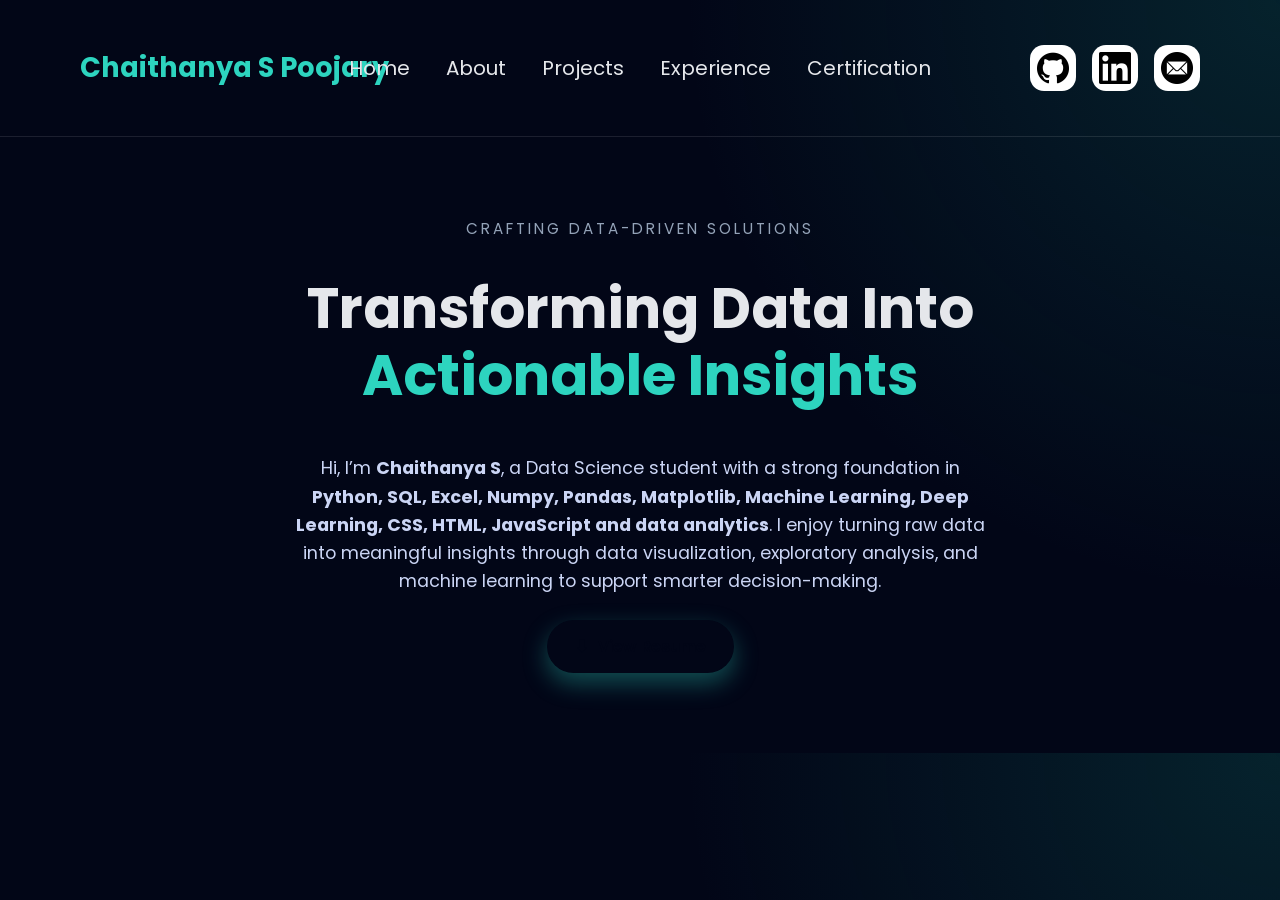
==== commit d5d8096e: "adding new changes" ====
--- a/index.html
+++ b/index.html
@@ -5,6 +5,7 @@
   <meta name="viewport" content="width=device-width, initial-scale=1.0">
   <title>Portfolio</title>
   <link rel="stylesheet" href="./assets/css/main.css">
+  
 </head>
 <body>
   <header class="navbar">
--- a/assets/css/main.css
+++ b/assets/css/main.css
@@ -1,9 +1,11 @@
 /* ===== Global Styles ===== */
+@import url('https://fonts.googleapis.com/css2?family=Poppins:ital,wght@0,100;0,200;0,300;0,400;0,500;0,600;0,700;0,800;0,900;1,100;1,200;1,300;1,400;1,500;1,600;1,700;1,800;1,900&display=swap');
 
 * {
   margin: 0;
   padding: 0;
-  font-family: 'Times New Roman', Times, serif;
+  font-family: 'poppins', Times, serif;
+  box-sizing: border-box;
 }
 
 body {
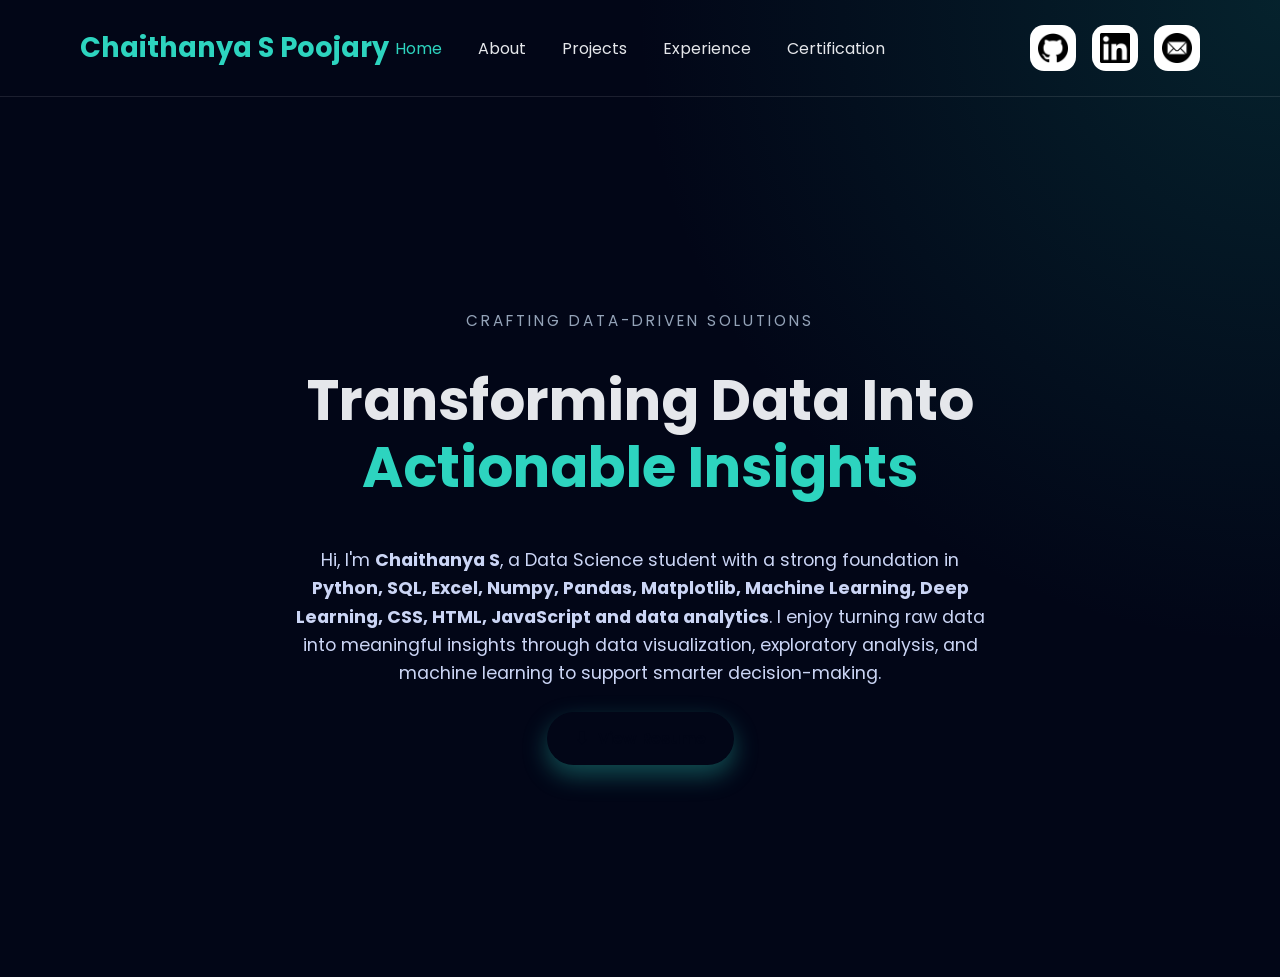
==== commit 0bf3b9da: "adding new file" ====
--- a/index.html
+++ b/index.html
@@ -5,12 +5,12 @@
   <meta name="viewport" content="width=device-width, initial-scale=1.0">
   <title>Portfolio</title>
   <link rel="stylesheet" href="./assets/css/main.css">
-  
 </head>
 <body>
+
   <header class="navbar">
     <h2 class="logo"><a href="index.html">Chaithanya S Poojary</a></h2>
-    
+
     <nav class="header-nav">
       <a href="./index.html" class="active">Home</a>
       <a href="./aboutme.html">About</a>
@@ -20,46 +20,59 @@
     </nav>
 
     <div class="icon-row">
-      <!-- GitHub -->
       <a href="https://github.com/cspoojary" target="_blank" class="icon-box" title="GitHub">
         <img src="assets/images/github.png" alt="GitHub">
       </a>
-
-      <!-- LinkedIn -->
       <a href="https://www.linkedin.com/in/chaithanya-s-poojary05/" target="_blank" class="icon-box" title="LinkedIn">
         <img src="assets/images/linkedin-logo.png" alt="LinkedIn">
       </a>
-
-      <!-- Gmail -->
       <a href="mailto:chaithanyaspoojary05@gmail.com" class="icon-box" title="Email">
         <img src="assets/images/email.png" alt="Email">
       </a>
     </div>
+
+    <button class="hamburger" id="hamburger" aria-label="Toggle menu" aria-expanded="false">
+      <span></span><span></span><span></span>
+    </button>
   </header>
+
+  <nav class="mobile-menu" id="mobile-menu">
+    <a href="./index.html" class="active">Home</a>
+    <a href="./aboutme.html">About</a>
+    <a href="./project.html">Projects</a>
+    <a href="./experience.html">Experience</a>
+    <a href="./certifiction.html">Certification</a>
+  </nav>
+
   <section class="hero">
     <p class="tagline">CRAFTING DATA-DRIVEN SOLUTIONS</p>
-
-    <h1>
-      Transforming Data Into <br>
-      <span>Actionable Insights</span>
-    </h1>
-
+    <h1>Transforming Data Into <br><span>Actionable Insights</span></h1>
     <p class="description">
-        Hi, I’m <b>Chaithanya S</b>, a Data Science student with a strong foundation in
-        <b>Python, SQL, Excel, Numpy, Pandas, Matplotlib, Machine Learning, Deep Learning, CSS, HTML, JavaScript and data analytics</b>. I enjoy turning raw data into meaningful insights
-        through data visualization, exploratory analysis, and machine learning to support
-        smarter decision-making.
+      Hi, I'm <b>Chaithanya S</b>, a Data Science student with a strong foundation in
+      <b>Python, SQL, Excel, Numpy, Pandas, Matplotlib, Machine Learning, Deep Learning, CSS, HTML, JavaScript and data analytics</b>.
+      I enjoy turning raw data into meaningful insights through data visualization, exploratory analysis,
+      and machine learning to support smarter decision-making.
     </p>
-    
-
     <a class="resume-btn"
-    href="https://chaithanya.chethanspoojary.com/wp-content/uploads/2026/02/Chaithanya_S_Resume.pdf"
-    target="_blank"
-    title="Resume">
-    <span class="icon">⬇</span>
-    View Resume
-  </a>
+      href="https://chaithanya.chethanspoojary.com/wp-content/uploads/2026/02/Chaithanya_S_Resume.pdf"
+      target="_blank" title="Resume">
+      <span class="icon">⬇</span> View Resume
+    </a>
   </section>
 
+  <script>
+    const btn = document.getElementById('hamburger');
+    const menu = document.getElementById('mobile-menu');
+    btn.addEventListener('click', () => {
+      const open = menu.classList.toggle('open');
+      btn.classList.toggle('open', open);
+      btn.setAttribute('aria-expanded', open);
+    });
+    menu.querySelectorAll('a').forEach(a => a.addEventListener('click', () => {
+      menu.classList.remove('open');
+      btn.classList.remove('open');
+      btn.setAttribute('aria-expanded', false);
+    }));
+  </script>
 </body>
-</html>
+</html>
--- a/assets/css/main.css
+++ b/assets/css/main.css
@@ -4,7 +4,7 @@
 * {
   margin: 0;
   padding: 0;
-  font-family: 'poppins', Times, serif;
+  font-family: 'Poppins', Times, serif;
   box-sizing: border-box;
 }
 
@@ -14,12 +14,13 @@
   background: radial-gradient(circle at top right, #0f766e40, transparent 40%), #020617;
 }
 
-/* ===== Header part ===== */
+/* ===== Header ===== */
 .logo {
   color: #2dd4bf;
   font-size: 1.7rem;
   font-weight: bolder;
-  font-family: 'Times New Roman', Times, serif;;
+  font-family: 'Times New Roman', Times, serif;
+  flex-shrink: 0;
 }
 
 .logo a {
@@ -33,57 +34,117 @@
   align-items: center;
   padding: 25px 80px;
   border-bottom: 1px solid rgba(255, 255, 255, 0.1);
+  position: relative;
 }
 
 .header-nav {
-    display: flex;
-    gap: 36px;
-    position: absolute;
-    left: 50%;
-    transform: translateX(-50%);
-  }
-
-  .header-nav a {
-    font-size: 1.25rem;
-    color: var(--ink);
-    text-decoration: none;
-  }
-
-  /* ===== Icons Row ===== */
-  .icon-row {
-    display: flex;
-    gap: 16px;
-    justify-content: center;
-    margin: 20px 0;
-    flex-wrap: wrap;
-  }
-
-  .icon-box {
-    width: 46px;
-    height: 46px;
-    border-radius: 14px;
-    background: white;
-    border: 1px solid rgba(255, 255, 255, 0.1f);
-    display: flex;
-    align-items: center;
-    justify-content: center;
-    backdrop-filter: blur(10px);
-    transition: 0.3s ease;
-    cursor: pointer;
-  }
-
-  .icon-box img {
-    width: 70%;
-    height: 70%;
-    object-fit: contain;
-  }
-
-  .icon-box:hover {
-    transform: translateY(-5px);
-    border-color: #2dd4bf;
-    box-shadow: 0 15px 30px rgba(45, 212, 191, 0.4);
-  }
-
+  display: flex;
+  gap: 36px;
+  position: absolute;
+  left: 50%;
+  transform: translateX(-50%);
+}
+
+.header-nav a {
+  font-size: 1rem;
+  color: #e5e7eb;
+  text-decoration: none;
+  transition: color 0.2s;
+  white-space: nowrap;
+}
+
+.header-nav a:hover,
+.header-nav a.active {
+  color: #2dd4bf;
+}
+
+/* ===== Icons Row ===== */
+.icon-row {
+  display: flex;
+  gap: 16px;
+  justify-content: center;
+  flex-wrap: wrap;
+  flex-shrink: 0;
+}
+
+.icon-box {
+  width: 46px;
+  height: 46px;
+  border-radius: 14px;
+  background: white;
+  border: 1px solid rgba(255, 255, 255, 0.1);
+  display: flex;
+  align-items: center;
+  justify-content: center;
+  backdrop-filter: blur(10px);
+  transition: 0.3s ease;
+  cursor: pointer;
+}
+
+.icon-box img {
+  width: 70%;
+  height: 70%;
+  object-fit: contain;
+}
+
+.icon-box:hover {
+  transform: translateY(-5px);
+  border-color: #2dd4bf;
+  box-shadow: 0 15px 30px rgba(45, 212, 191, 0.4);
+}
+
+/* ===== Hamburger ===== */
+.hamburger {
+  display: none;
+  flex-direction: column;
+  gap: 5px;
+  cursor: pointer;
+  padding: 6px;
+  border: none;
+  background: none;
+  flex-shrink: 0;
+  z-index: 200;
+}
+
+.hamburger span {
+  display: block;
+  width: 24px;
+  height: 2px;
+  background: #e5e7eb;
+  border-radius: 2px;
+  transition: transform 0.3s, opacity 0.3s;
+}
+
+.hamburger.open span:nth-child(1) { transform: translateY(7px) rotate(45deg); }
+.hamburger.open span:nth-child(2) { opacity: 0; }
+.hamburger.open span:nth-child(3) { transform: translateY(-7px) rotate(-45deg); }
+
+/* ===== Mobile Menu ===== */
+.mobile-menu {
+  display: none;
+  flex-direction: column;
+  background: #0a1628;
+  border-bottom: 1px solid rgba(255,255,255,0.1);
+  padding: 1rem 1.5rem;
+  gap: 0;
+}
+
+.mobile-menu.open {
+  display: flex;
+}
+
+.mobile-menu a {
+  font-size: 1rem;
+  color: #e5e7eb;
+  text-decoration: none;
+  padding: 0.75rem 0;
+  border-bottom: 1px solid rgba(255,255,255,0.07);
+  transition: color 0.2s;
+}
+
+.mobile-menu a:last-child { border-bottom: none; }
+.mobile-menu a:hover,
+.mobile-menu a.active { color: #2dd4bf; }
 
 /* ===== Hero Section ===== */
 .hero {
@@ -91,7 +152,9 @@
   flex-direction: column;
   align-items: center;
   text-align: center;
-  
+  padding: clamp(3rem, 8vw, 6rem) clamp(1rem, 5vw, 2rem);
+  min-height: calc(100vh - 100px);
+  justify-content: center;
 }
 
 .tagline {
@@ -102,7 +165,7 @@
 }
 
 .hero h1 {
-  font-size: 3.5rem;
+  font-size: clamp(2rem, 5vw, 3.5rem);
   line-height: 1.2;
   margin: 20px 0;
 }
@@ -116,7 +179,7 @@
   margin: 25px 0;
   color: #cbd5f5;
   line-height: 1.6;
-  font-size: 1.1rem;
+  font-size: clamp(0.95rem, 2vw, 1.1rem);
 }
 
 /* Resume Button */
@@ -131,6 +194,7 @@
   font-weight: 600;
   text-decoration: none;
   box-shadow: 0 10px 25px rgba(45, 212, 191, 0.35);
+  transition: 0.3s ease;
 }
 
 .resume-btn:hover {
@@ -139,6 +203,9 @@
 }
 
 /* ===== Profile Section ===== */
+.profile {
+  padding: 40px 20px;
+}
 
 .section {
   max-width: 900px;
@@ -150,13 +217,13 @@
 .section-title {
   color: #e5e7eb;
   margin: 0 0 10px;
-  font-size: 2.8rem;
+  font-size: clamp(1.8rem, 4vw, 2.8rem);
 }
 
 /* ===== Profile Text ===== */
 .profile-text {
   max-width: 850px;
-  font-size: 1.3rem;
+  font-size: clamp(1rem, 2vw, 1.3rem);
   line-height: 1.7;
   color: #cbd5f5;
 }
@@ -172,7 +239,7 @@
   margin-top: 20px;
   display: grid;
   grid-template-columns: repeat(2, 1fr);
-  gap: 50px;
+  gap: 30px;
 }
 
 .skill-card {
@@ -193,7 +260,7 @@
 
 .skill-card h3 {
   margin-bottom: 15px;
-  font-size: 1.4rem;
+  font-size: 1.2rem;
   color: #e2e8f0;
 }
 
@@ -221,23 +288,28 @@
   box-shadow: 0 18px 35px rgba(45, 212, 191, 0.15);
 }
 
+.edu-card h3 {
+  color: #2dd4bf;
+  margin-bottom: 10px;
+  font-size: 1.1rem;
+}
+
 .edu-card p {
   line-height: 1.9;
   color: #cbd5f5;
 }
 
 /* ===== Heading ===== */
-.main_header{
+.main_header {
   display: flex;
   margin-bottom: 30px;
   margin-top: 20px;
   justify-content: center;
-  font-size: 3rem;
-}
-
+  font-size: clamp(1.8rem, 4vw, 3rem);
+  padding: 0 20px;
+}
 
 /* ===== Projects Grid ===== */
-
 .grid {
   display: grid;
   grid-template-columns: repeat(auto-fit, minmax(280px, 1fr));
@@ -247,52 +319,60 @@
   padding: 20px;
 }
 
-.pr_card{
-  background:#0f1a2f;padding:24px;
-  border-radius:16px;
-  border:1px solid #ffffff14;
-  transition:.3s
-}
-.pr_card:hover{
-  transform:translateY(-8px);
-  border-color:#2dd4bf;
-  box-shadow:0 18px 35px #2dd4bf26
-}
-
-.pr_card h3{margin-bottom:12px;font-size:18px}
-.pr_card p{
-  font-size:14px;line-height:1.6;
-  opacity:.85;margin-bottom:20px
-}
-
-.pr_card a{
-  display:inline-block;
-  padding:10px 16px;
-  border-radius:10px;
-  border:1px solid #2dd4bf;
-  color:#fff;text-decoration:none;
-  font-size:14px;transition:.3s
-}
-.pr_card a:hover{
-  background:#1f6feb;
-  border-color:white;
-}
-
-
+.pr_card {
+  background: #0f1a2f;
+  padding: 24px;
+  border-radius: 16px;
+  border: 1px solid #ffffff14;
+  transition: 0.3s;
+}
+
+.pr_card:hover {
+  transform: translateY(-8px);
+  border-color: #2dd4bf;
+  box-shadow: 0 18px 35px #2dd4bf26;
+}
+
+.pr_card h3 {
+  margin-bottom: 12px;
+  font-size: 18px;
+}
+
+.pr_card p {
+  font-size: 14px;
+  line-height: 1.6;
+  opacity: 0.85;
+  margin-bottom: 20px;
+}
+
+.pr_card a {
+  display: inline-block;
+  padding: 10px 16px;
+  border-radius: 10px;
+  border: 1px solid #2dd4bf;
+  color: #fff;
+  text-decoration: none;
+  font-size: 14px;
+  transition: 0.3s;
+}
+
+.pr_card a:hover {
+  background: #1f6feb;
+  border-color: white;
+}
 
 /* ===== Experience Section ===== */
-.exp_body{
-  display: grid;
-  margin: 20px auto;
-  padding: 20px;
-
-}
-
-.exp_card{
+.exp_body {
+  max-width: 960px;
+  margin: 0 auto;
+  padding: 20px clamp(1rem, 4vw, 40px);
+}
+
+.exp_card {
   margin-bottom: 15px;
-  display:flex;
-  flex-direction:column; 
-  gap: 10px; 
+  display: flex;
+  flex-direction: column;
+  gap: 10px;
 }
 
 .card {
@@ -304,7 +384,7 @@
   margin-bottom: 30px;
   transition: 0.3s ease;
   border: 1px solid rgba(255, 255, 255, 0.1);
-  width: 900px;
+  width: 100%;          /* was fixed 900px — now fluid */
 }
 
 .card:hover {
@@ -316,13 +396,12 @@
 .card h3 {
   color: #2dd4bf;
   margin: 0 0 8px;
-  font-size: 1.2rem;
+  font-size: clamp(1rem, 2vw, 1.2rem);
 }
 
 .card p {
   margin: 0 0 5px;
   opacity: 0.9;
-
 }
 
 .card span {
@@ -347,29 +426,26 @@
 
 /* ===== Certification Section ===== */
 section {
-  max-width: 900px;
-  margin: 60px auto;
-  padding: 20px;
+  max-width: 960px;
+  margin: 40px auto;
+  padding: 20px clamp(1rem, 4vw, 40px);
 }
 
 .cer_card {
-  gap: 10px;
-  align-items: center;
   background: rgba(255, 255, 255, 0.08);
-  padding: 30px;
+  padding: 24px;
   border-radius: 14px;
-  margin-bottom: 30px;
+  margin-bottom: 24px;
   transition: 0.3s ease;
   border: 1px solid rgba(255, 255, 255, 0.1);
-  width: 900px;
-}
-
-.ins_card{
+  width: 100%;          /* was fixed 900px — now fluid */
+}
+
+.ins_card {
   display: flex;
   flex-direction: row;
   align-items: center;
   gap: 20px;
-
 }
 
 .cer_card:hover {
@@ -379,8 +455,8 @@
 }
 
 .cer_card img {
-  width: 260px;
-  height: 160px;
+  width: 200px;
+  height: 130px;
   object-fit: cover;
   border-radius: 12px;
   border: 2px solid #2dd4bf;
@@ -390,7 +466,7 @@
 .cer_card h3 {
   color: #2dd4bf;
   margin: 0 0 8px;
-  font-size: 1.2rem;
+  font-size: clamp(1rem, 2vw, 1.2rem);
 }
 
 .cer_card p {
@@ -405,101 +481,86 @@
   color: #94a3b8;
 }
 
-/* ===== Responsive Design ===== */
+/* ===== RESPONSIVE ===== */
+
+/* Tablet */
+@media (max-width: 900px) {
+  .navbar {
+    padding: 20px 30px;
+  }
+
+  .header-nav {
+    gap: 20px;
+  }
+}
+
+/* Hide desktop nav, show hamburger */
 @media (max-width: 768px) {
   .navbar {
-    padding: 20px 30px;
-    flex-direction: column;
-    gap: 15px;
-  }
-
-  .profile {
-    padding: 70px 30px;
-  }
-
+    padding: 18px 20px;
+  }
+
+  .header-nav {
+    display: none;
+  }
+
+  .hamburger {
+    display: flex;
+  }
+
+  /* Hero */
+  .hero {
+    min-height: auto;
+    padding: 50px 20px;
+  }
+
+  /* Skills grid → 1 col */
   .skills-container {
     grid-template-columns: 1fr;
-  }
-
-  .section-title {
-    font-size: 2.2rem;
-  }
-
-  .hero h1 {
-    font-size: 2.5rem;
-  }
-
-  .hero {
-    height: auto;
-    padding: 50px 20px;
-    min-height: calc(100vh - 60px);
-  }
-
-  .card {
+    gap: 20px;
+  }
+
+  /* Certifications: stack image above text */
+  .ins_card {
     flex-direction: column;
-    text-align: center;
-  }
-
-  .card img {
+    align-items: flex-start;
+  }
+
+  .cer_card img {
     width: 100%;
-    max-width: 320px;
     height: 180px;
   }
 
-  section {
-    padding: 60px 30px;
+  /* Cards full width */
+  .card,
+  .cer_card {
+    padding: 20px;
+  }
+}
+
+/* Small mobile */
+@media (max-width: 480px) {
+  .logo {
+    font-size: 1.1rem;
+  }
+
+  .icon-box {
+    width: 38px;
+    height: 38px;
+    border-radius: 10px;
+  }
+
+  .skill-card {
+    padding: 20px;
   }
 
   .grid {
     grid-template-columns: 1fr;
-  }
-
-  .buttons {
-    flex-direction: column;
-    align-items: center;
-  }
-
-  button {
-    width: 100%;
-    max-width: 200px;
-  }
-}
-
-@media (max-width: 480px) {
-  .navbar {
-    padding: 15px 20px;
-  }
-
-  .logo {
-    font-size: 1rem;
-  }
-
-  .hero h1 {
-    font-size: 1.8rem;
-  }
-
-  .profile {
-    padding: 50px 20px;
-  }
-
-  .section-title {
-    font-size: 1.8rem;
-  }
-
-  .skills-container {
-    gap: 20px;
-  }
-
-  .skill-card {
-    padding: 20px;
-  }
-
-  .card {
-    padding: 15px;
-  }
-
-  .card img {
-    width: 100%;
-    height: 150px;
-  }
-}
+    padding: 10px;
+  }
+
+  .tagline {
+    font-size: 0.75rem;
+    letter-spacing: 2px;
+  }
+}
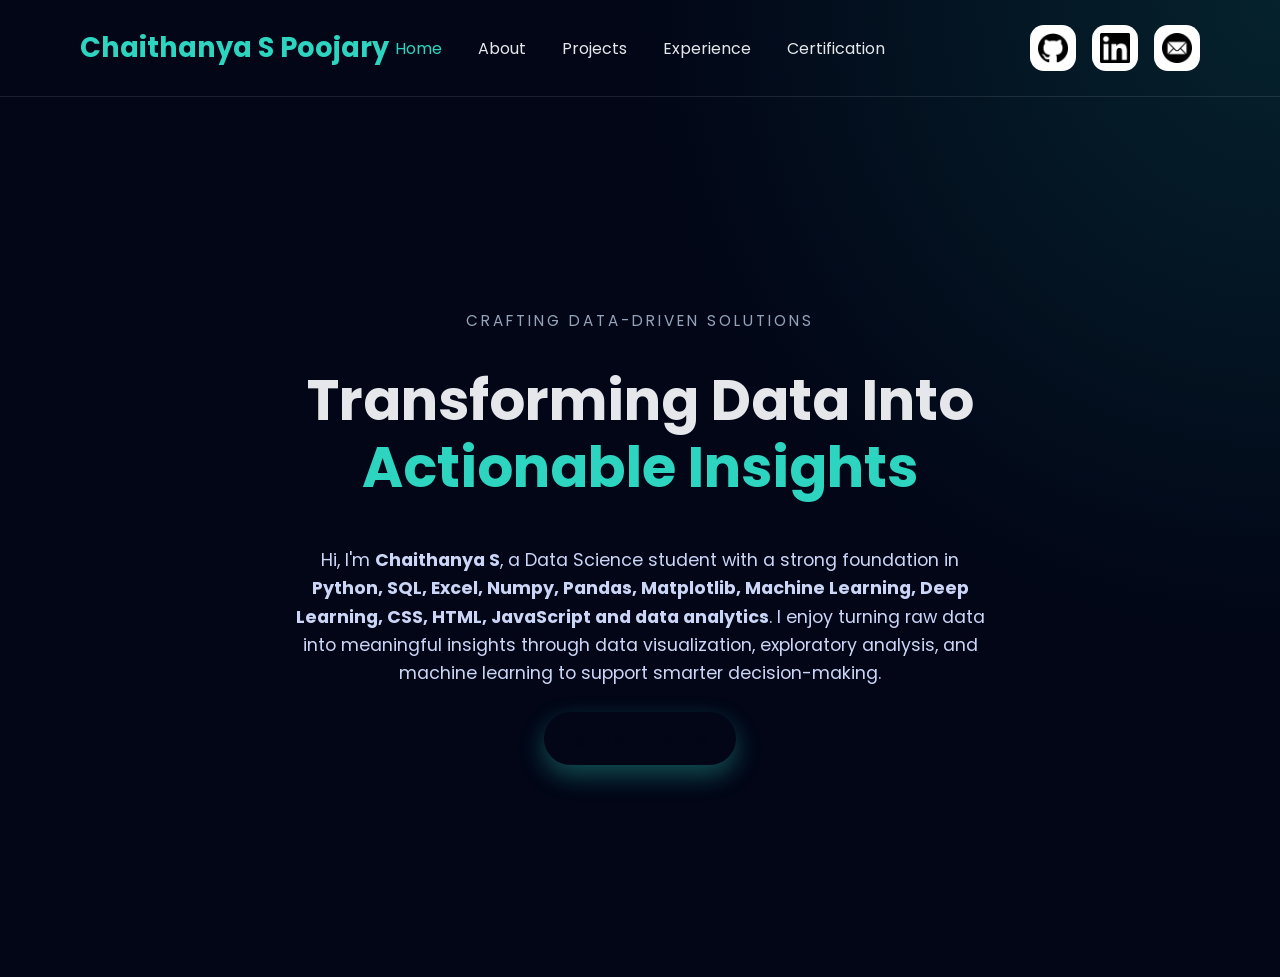
==== commit c413621a: "adding new file" ====
--- a/index.html
+++ b/index.html
@@ -46,18 +46,41 @@
 
   <section class="hero">
     <p class="tagline">CRAFTING DATA-DRIVEN SOLUTIONS</p>
+
     <h1>Transforming Data Into <br><span>Actionable Insights</span></h1>
+
     <p class="description">
       Hi, I'm <b>Chaithanya S</b>, a Data Science student with a strong foundation in
       <b>Python, SQL, Excel, Numpy, Pandas, Matplotlib, Machine Learning, Deep Learning, CSS, HTML, JavaScript and data analytics</b>.
       I enjoy turning raw data into meaningful insights through data visualization, exploratory analysis,
       and machine learning to support smarter decision-making.
     </p>
+
     <a class="resume-btn"
       href="https://chaithanya.chethanspoojary.com/wp-content/uploads/2026/02/Chaithanya_S_Resume.pdf"
-      target="_blank" title="Resume">
-      <span class="icon">⬇</span> View Resume
+      target="_blank"
+      title="Resume">
+      <svg xmlns="http://www.w3.org/2000/svg" width="18" height="18" viewBox="0 0 24 24" fill="none"
+        stroke="currentColor" stroke-width="2.5" stroke-linecap="round" stroke-linejoin="round">
+        <path d="M21 15v4a2 2 0 0 1-2 2H5a2 2 0 0 1-2-2v-4"/>
+        <polyline points="7 10 12 15 17 10"/>
+        <line x1="12" y1="15" x2="12" y2="3"/>
+      </svg>
+      View Resume
     </a>
+
+    <!-- Social icons: hidden on desktop, shown below resume btn on mobile -->
+    <div class="hero-icons">
+      <a href="https://github.com/cspoojary" target="_blank" class="icon-box" title="GitHub">
+        <img src="assets/images/github.png" alt="GitHub">
+      </a>
+      <a href="https://www.linkedin.com/in/chaithanya-s-poojary05/" target="_blank" class="icon-box" title="LinkedIn">
+        <img src="assets/images/linkedin-logo.png" alt="LinkedIn">
+      </a>
+      <a href="mailto:chaithanyaspoojary05@gmail.com" class="icon-box" title="Email">
+        <img src="assets/images/email.png" alt="Email">
+      </a>
+    </div>
   </section>
 
   <script>
@@ -68,11 +91,14 @@
       btn.classList.toggle('open', open);
       btn.setAttribute('aria-expanded', open);
     });
-    menu.querySelectorAll('a').forEach(a => a.addEventListener('click', () => {
-      menu.classList.remove('open');
-      btn.classList.remove('open');
-      btn.setAttribute('aria-expanded', false);
-    }));
+    menu.querySelectorAll('a').forEach(function(a) {
+      a.addEventListener('click', function() {
+        menu.classList.remove('open');
+        btn.classList.remove('open');
+        btn.setAttribute('aria-expanded', false);
+      });
+    });
   </script>
+
 </body>
 </html>
--- a/assets/css/main.css
+++ b/assets/css/main.css
@@ -197,9 +197,18 @@
   transition: 0.3s ease;
 }
 
+.resume-btn svg {
+  flex-shrink: 0;
+}
+
 .resume-btn:hover {
   transform: translateY(-3px);
   box-shadow: 0 18px 35px rgba(45, 212, 191, 0.8);
+}
+
+/* Hero social icons — desktop: hidden, mobile: shown below resume btn */
+.hero-icons {
+  display: none;
 }
 
 /* ===== Profile Section ===== */
@@ -504,6 +513,19 @@
     display: none;
   }
 
+  /* Hide social icons from navbar on mobile */
+  .navbar .icon-row {
+    display: none;
+  }
+
+  /* Show social icons below resume button in hero */
+  .hero-icons {
+    display: flex;
+    gap: 16px;
+    justify-content: center;
+    margin-top: 20px;
+  }
+
   .hamburger {
     display: flex;
   }
@@ -563,4 +585,1046 @@
     font-size: 0.75rem;
     letter-spacing: 2px;
   }
+}
+
+/* =============================================
+   ===== About Page Styles =====
+   ============================================= */
+
+/* ── About Hero Banner ── */
+.about-hero {
+  text-align: center;
+  padding: clamp(3rem, 8vw, 5rem) clamp(1rem, 5vw, 2rem) clamp(2rem, 5vw, 3rem);
+  position: relative;
+  overflow: hidden;
+}
+
+.about-hero::before {
+  content: '';
+  position: absolute;
+  inset: 0;
+  background: radial-gradient(ellipse at center, #0f766e20 0%, transparent 70%);
+  pointer-events: none;
+}
+
+.about-tagline {
+  display: inline-block;
+  font-size: 0.78rem;
+  letter-spacing: 3px;
+  color: #2dd4bf;
+  text-transform: uppercase;
+  border: 1px solid #2dd4bf40;
+  padding: 6px 16px;
+  border-radius: 999px;
+  margin-bottom: 1.5rem;
+  background: #2dd4bf0d;
+}
+
+.about-hero h1 {
+  font-size: clamp(2rem, 5vw, 3.2rem);
+  font-weight: 700;
+  line-height: 1.2;
+  margin-bottom: 1.2rem;
+}
+
+.about-hero h1 span { color: #2dd4bf; }
+
+.about-hero p {
+  max-width: 620px;
+  margin: 0 auto;
+  color: #94a3b8;
+  font-size: clamp(0.95rem, 2vw, 1.05rem);
+  line-height: 1.8;
+}
+
+/* ── Stats Row ── */
+.stats-row {
+  display: flex;
+  justify-content: center;
+  gap: clamp(1rem, 4vw, 3rem);
+  flex-wrap: wrap;
+  padding: clamp(1.5rem, 4vw, 2.5rem) clamp(1rem, 5vw, 2rem);
+  border-top: 1px solid rgba(255,255,255,0.06);
+  border-bottom: 1px solid rgba(255,255,255,0.06);
+  background: rgba(255,255,255,0.02);
+}
+
+.stat-item {
+  text-align: center;
+  min-width: 100px;
+}
+
+.stat-number {
+  font-size: clamp(1.6rem, 4vw, 2.2rem);
+  font-weight: 700;
+  color: #2dd4bf;
+  display: block;
+}
+
+.stat-label {
+  font-size: 0.8rem;
+  color: #94a3b8;
+  letter-spacing: 1px;
+  text-transform: uppercase;
+  margin-top: 4px;
+}
+
+/* ── About Content Layout ── */
+.about-content {
+  max-width: 960px;
+  margin: 0 auto;
+  padding: clamp(2rem, 5vw, 4rem) clamp(1rem, 5vw, 2rem);
+  display: flex;
+  flex-direction: column;
+  gap: clamp(3rem, 6vw, 5rem);
+}
+
+/* ── Section Titles ── */
+.about-section-title {
+  font-size: clamp(1.3rem, 3vw, 1.7rem);
+  font-weight: 600;
+  color: #e5e7eb;
+  margin-bottom: 1.5rem;
+  display: flex;
+  align-items: center;
+  gap: 12px;
+}
+
+.about-section-title::after {
+  content: '';
+  flex: 1;
+  height: 1px;
+  background: rgba(255,255,255,0.08);
+}
+
+.title-icon {
+  width: 34px;
+  height: 34px;
+  border-radius: 8px;
+  background: #2dd4bf15;
+  border: 1px solid #2dd4bf30;
+  display: flex;
+  align-items: center;
+  justify-content: center;
+  flex-shrink: 0;
+}
+
+.title-icon svg {
+  width: 16px;
+  height: 16px;
+  stroke: #2dd4bf;
+}
+
+/* ── About Me Text Block ── */
+.about-text-block {
+  background: rgba(255,255,255,0.03);
+  border: 1px solid rgba(255,255,255,0.07);
+  border-left: 3px solid #2dd4bf;
+  border-radius: 12px;
+  padding: clamp(1.2rem, 3vw, 2rem);
+  font-size: clamp(0.95rem, 2vw, 1.05rem);
+  line-height: 1.9;
+  color: #cbd5f5;
+}
+
+/* ── Skills Grid ── */
+.skills-grid {
+  display: grid;
+  grid-template-columns: repeat(2, 1fr);
+  gap: 16px;
+}
+
+.skill-item {
+  background: rgba(255, 255, 255, 0.04);
+  border: 1px solid rgba(255, 255, 255, 0.08);
+  border-radius: 14px;
+  padding: clamp(1rem, 2.5vw, 1.5rem);
+  transition: 0.3s ease;
+  display: flex;
+  flex-direction: column;
+  gap: 12px;
+}
+
+.skill-item:hover {
+  transform: translateY(-6px);
+  border-color: #2dd4bf;
+  box-shadow: 0 16px 32px rgba(45, 212, 191, 0.12);
+}
+
+.skill-item-header {
+  display: flex;
+  align-items: center;
+  gap: 10px;
+}
+
+.skill-icon {
+  width: 38px;
+  height: 38px;
+  border-radius: 10px;
+  background: #2dd4bf15;
+  border: 1px solid #2dd4bf25;
+  display: flex;
+  align-items: center;
+  justify-content: center;
+  flex-shrink: 0;
+}
+
+.skill-icon svg {
+  width: 18px;
+  height: 18px;
+  stroke: #2dd4bf;
+}
+
+.skill-item h3 {
+  font-size: clamp(0.85rem, 1.8vw, 1rem);
+  font-weight: 600;
+  color: #e2e8f0;
+}
+
+.skill-item p {
+  font-size: 0.875rem;
+  line-height: 1.7;
+  color: #94a3b8;
+}
+
+/* ── Tech Tags ── */
+.tech-tags {
+  display: flex;
+  flex-wrap: wrap;
+  gap: 8px;
+  margin-top: 4px;
+}
+
+.tag {
+  font-size: 0.75rem;
+  padding: 4px 10px;
+  border-radius: 6px;
+  background: #2dd4bf10;
+  border: 1px solid #2dd4bf25;
+  color: #2dd4bf;
+  font-weight: 500;
+}
+
+/* ── Education Card ── */
+.edu-block {
+  display: flex;
+  gap: clamp(1rem, 3vw, 1.5rem);
+  background: rgba(255,255,255,0.04);
+  border: 1px solid rgba(255,255,255,0.08);
+  border-radius: 16px;
+  padding: clamp(1.2rem, 3vw, 2rem);
+  transition: 0.3s ease;
+  align-items: flex-start;
+}
+
+.edu-block:hover {
+  border-color: #2dd4bf;
+  box-shadow: 0 16px 32px rgba(45, 212, 191, 0.1);
+  transform: translateY(-4px);
+}
+
+.edu-icon-wrap {
+  width: 52px;
+  height: 52px;
+  border-radius: 14px;
+  background: #2dd4bf15;
+  border: 1px solid #2dd4bf30;
+  display: flex;
+  align-items: center;
+  justify-content: center;
+  flex-shrink: 0;
+}
+
+.edu-icon-wrap svg {
+  width: 24px;
+  height: 24px;
+  stroke: #2dd4bf;
+}
+
+.edu-details h3 {
+  font-size: clamp(1rem, 2vw, 1.15rem);
+  font-weight: 600;
+  color: #e2e8f0;
+  margin-bottom: 4px;
+}
+
+.edu-details .edu-sub {
+  font-size: 0.875rem;
+  color: #2dd4bf;
+  margin-bottom: 10px;
+  font-weight: 500;
+}
+
+.edu-details p {
+  font-size: 0.9rem;
+  line-height: 1.8;
+  color: #94a3b8;
+}
+
+@media (max-width: 600px) {
+  .skills-grid { grid-template-columns: 1fr; }
+  .edu-block { flex-direction: column; }
+  .stats-row { gap: 1.5rem; }
+}
+
+/* =============================================
+   ===== Projects Page Styles =====
+   ============================================= */
+
+/* ── Projects Hero ── */
+.projects-hero {
+  text-align: center;
+  padding: clamp(3rem, 8vw, 5rem) clamp(1rem, 5vw, 2rem) clamp(2rem, 4vw, 3rem);
+  position: relative;
+  overflow: hidden;
+}
+
+.projects-hero::before {
+  content: '';
+  position: absolute;
+  inset: 0;
+  background: radial-gradient(ellipse at center, #0f766e20 0%, transparent 70%);
+  pointer-events: none;
+}
+
+.projects-tagline {
+  display: inline-block;
+  font-size: 0.78rem;
+  letter-spacing: 3px;
+  color: #2dd4bf;
+  text-transform: uppercase;
+  border: 1px solid #2dd4bf40;
+  padding: 6px 16px;
+  border-radius: 999px;
+  margin-bottom: 1.5rem;
+  background: #2dd4bf0d;
+}
+
+.projects-hero h1 {
+  font-size: clamp(2rem, 5vw, 3.2rem);
+  font-weight: 700;
+  line-height: 1.2;
+  margin-bottom: 1rem;
+}
+
+.projects-hero h1 span { color: #2dd4bf; }
+
+.projects-hero p {
+  max-width: 560px;
+  margin: 0 auto;
+  color: #94a3b8;
+  font-size: clamp(0.95rem, 2vw, 1.05rem);
+  line-height: 1.8;
+}
+
+/* ── Filter Tabs ── */
+.filter-bar {
+  display: flex;
+  justify-content: center;
+  flex-wrap: wrap;
+  gap: 10px;
+  padding: clamp(1rem, 3vw, 1.5rem) clamp(1rem, 5vw, 2rem);
+  border-bottom: 1px solid rgba(255,255,255,0.06);
+}
+
+.filter-btn {
+  padding: 8px 20px;
+  border-radius: 999px;
+  border: 1px solid rgba(255,255,255,0.12);
+  background: transparent;
+  color: #94a3b8;
+  font-size: 0.875rem;
+  font-family: 'Poppins', sans-serif;
+  cursor: pointer;
+  transition: 0.25s ease;
+}
+
+.filter-btn:hover { border-color: #2dd4bf; color: #2dd4bf; }
+
+.filter-btn.active {
+  background: #2dd4bf15;
+  border-color: #2dd4bf;
+  color: #2dd4bf;
+  font-weight: 600;
+}
+
+/* ── Projects Grid ── */
+.projects-grid {
+  display: grid;
+  grid-template-columns: repeat(auto-fill, minmax(min(100%, 300px), 1fr));
+  gap: 20px;
+  max-width: 1100px;
+  margin: 0 auto;
+  padding: clamp(1.5rem, 4vw, 2.5rem) clamp(1rem, 4vw, 2rem);
+}
+
+/* ── Project Card ── */
+.project-card {
+  background: #0a1628;
+  border: 1px solid rgba(255,255,255,0.08);
+  border-radius: 16px;
+  padding: clamp(1.2rem, 3vw, 1.6rem);
+  display: flex;
+  flex-direction: column;
+  gap: 14px;
+  transition: 0.3s ease;
+  position: relative;
+  overflow: hidden;
+}
+
+.project-card::before {
+  content: '';
+  position: absolute;
+  top: 0; left: 0; right: 0;
+  height: 2px;
+  background: linear-gradient(90deg, #2dd4bf, #0f766e);
+  opacity: 0;
+  transition: opacity 0.3s ease;
+}
+
+.project-card:hover {
+  transform: translateY(-8px);
+  border-color: #2dd4bf50;
+  box-shadow: 0 20px 40px rgba(45, 212, 191, 0.12);
+}
+
+.project-card:hover::before { opacity: 1; }
+
+.project-card.hidden { display: none; }
+
+/* ── Card Header ── */
+.card-header {
+  display: flex;
+  align-items: flex-start;
+  justify-content: space-between;
+  gap: 10px;
+}
+
+.card-icon {
+  width: 42px;
+  height: 42px;
+  border-radius: 11px;
+  background: #2dd4bf12;
+  border: 1px solid #2dd4bf25;
+  display: flex;
+  align-items: center;
+  justify-content: center;
+  flex-shrink: 0;
+}
+
+.card-icon svg {
+  width: 20px;
+  height: 20px;
+  stroke: #2dd4bf;
+}
+
+.category-badge {
+  font-size: 0.7rem;
+  padding: 3px 10px;
+  border-radius: 999px;
+  font-weight: 600;
+  letter-spacing: 0.5px;
+  white-space: nowrap;
+}
+
+.badge-ml     { background: #7c3aed20; color: #a78bfa; border: 1px solid #7c3aed40; }
+.badge-da     { background: #0891b220; color: #67e8f9; border: 1px solid #0891b240; }
+.badge-sql    { background: #d9770620; color: #fdba74; border: 1px solid #d9770640; }
+.badge-web    { background: #05966920; color: #6ee7b7; border: 1px solid #05966940; }
+
+.card-title {
+  font-size: clamp(0.95rem, 2vw, 1.05rem);
+  font-weight: 600;
+  color: #e2e8f0;
+  line-height: 1.4;
+}
+
+.card-desc {
+  font-size: 0.875rem;
+  line-height: 1.7;
+  color: #94a3b8;
+  flex: 1;
+}
+
+.card-tags {
+  display: flex;
+  flex-wrap: wrap;
+  gap: 6px;
+}
+
+.card-tag {
+  font-size: 0.72rem;
+  padding: 3px 9px;
+  border-radius: 6px;
+  background: #2dd4bf0d;
+  border: 1px solid #2dd4bf20;
+  color: #2dd4bf;
+  font-weight: 500;
+}
+
+.card-footer {
+  padding-top: 4px;
+  border-top: 1px solid rgba(255,255,255,0.06);
+}
+
+.github-btn {
+  display: inline-flex;
+  align-items: center;
+  gap: 8px;
+  padding: 9px 18px;
+  border-radius: 10px;
+  border: 1px solid rgba(255,255,255,0.15);
+  background: rgba(255,255,255,0.04);
+  color: #e2e8f0;
+  text-decoration: none;
+  font-size: 0.825rem;
+  font-weight: 500;
+  transition: 0.25s ease;
+}
+
+.github-btn svg {
+  width: 15px;
+  height: 15px;
+  stroke: currentColor;
+  flex-shrink: 0;
+}
+
+.github-btn:hover {
+  background: #2dd4bf15;
+  border-color: #2dd4bf;
+  color: #2dd4bf;
+}
+
+.no-results {
+  display: none;
+  text-align: center;
+  color: #94a3b8;
+  padding: 3rem;
+  grid-column: 1 / -1;
+  font-size: 1rem;
+}
+
+.no-results.visible { display: block; }
+
+/* =============================================
+   ===== Experience Page Styles =====
+   ============================================= */
+
+/* ── Experience Hero ── */
+.exp-hero {
+  text-align: center;
+  padding: clamp(3rem, 8vw, 5rem) clamp(1rem, 5vw, 2rem) clamp(2rem, 4vw, 3rem);
+  position: relative;
+  overflow: hidden;
+}
+
+.exp-hero::before {
+  content: '';
+  position: absolute;
+  inset: 0;
+  background: radial-gradient(ellipse at center, #0f766e20 0%, transparent 70%);
+  pointer-events: none;
+}
+
+.exp-tagline {
+  display: inline-block;
+  font-size: 0.78rem;
+  letter-spacing: 3px;
+  color: #2dd4bf;
+  text-transform: uppercase;
+  border: 1px solid #2dd4bf40;
+  padding: 6px 16px;
+  border-radius: 999px;
+  margin-bottom: 1.5rem;
+  background: #2dd4bf0d;
+}
+
+.exp-hero h1 {
+  font-size: clamp(2rem, 5vw, 3.2rem);
+  font-weight: 700;
+  line-height: 1.2;
+  margin-bottom: 1rem;
+}
+
+.exp-hero h1 span { color: #2dd4bf; }
+
+.exp-hero p {
+  max-width: 560px;
+  margin: 0 auto;
+  color: #94a3b8;
+  font-size: clamp(0.95rem, 2vw, 1.05rem);
+  line-height: 1.8;
+}
+
+/* ── Timeline Wrapper ── */
+.timeline-wrapper {
+  max-width: 860px;
+  margin: 0 auto;
+  padding: clamp(2rem, 5vw, 3rem) clamp(1rem, 5vw, 2rem) clamp(3rem, 6vw, 5rem);
+  position: relative;
+}
+
+.timeline-wrapper::before {
+  content: '';
+  position: absolute;
+  top: 0;
+  bottom: 0;
+  left: clamp(1rem, 5vw, 2rem);
+  width: 2px;
+  background: linear-gradient(to bottom, #2dd4bf60, #2dd4bf10);
+}
+
+.timeline-item {
+  position: relative;
+  padding-left: clamp(3rem, 8vw, 5rem);
+  margin-bottom: clamp(2.5rem, 6vw, 4rem);
+}
+
+.timeline-item:last-child { margin-bottom: 0; }
+
+.timeline-dot {
+  position: absolute;
+  left: calc(clamp(1rem, 5vw, 2rem) - 7px);
+  top: 22px;
+  width: 16px;
+  height: 16px;
+  border-radius: 50%;
+  background: #020617;
+  border: 2px solid #2dd4bf;
+  box-shadow: 0 0 0 4px #2dd4bf20;
+  z-index: 1;
+}
+
+.timeline-dot.active-dot {
+  background: #2dd4bf;
+  box-shadow: 0 0 0 5px #2dd4bf25, 0 0 14px #2dd4bf60;
+}
+
+.exp-card-new {
+  background: #0a1628;
+  border: 1px solid rgba(255,255,255,0.08);
+  border-radius: 18px;
+  overflow: hidden;
+  transition: 0.3s ease;
+}
+
+.exp-card-new:hover {
+  transform: translateY(-5px);
+  border-color: #2dd4bf50;
+  box-shadow: 0 20px 45px rgba(45, 212, 191, 0.1);
+}
+
+.card-accent {
+  height: 3px;
+  background: linear-gradient(90deg, #2dd4bf, #0f766e80);
+}
+
+.card-body { padding: clamp(1.2rem, 3vw, 2rem); }
+
+.card-top {
+  display: flex;
+  align-items: flex-start;
+  justify-content: space-between;
+  gap: 1rem;
+  margin-bottom: 1rem;
+  flex-wrap: wrap;
+}
+
+.role-info {
+  display: flex;
+  align-items: flex-start;
+  gap: 14px;
+}
+
+.role-icon {
+  width: 48px;
+  height: 48px;
+  border-radius: 12px;
+  background: #2dd4bf12;
+  border: 1px solid #2dd4bf25;
+  display: flex;
+  align-items: center;
+  justify-content: center;
+  flex-shrink: 0;
+}
+
+.role-icon svg {
+  width: 22px;
+  height: 22px;
+  stroke: #2dd4bf;
+}
+
+.role-text h3 {
+  font-size: clamp(0.95rem, 2vw, 1.1rem);
+  font-weight: 600;
+  color: #e2e8f0;
+  margin-bottom: 4px;
+  line-height: 1.4;
+}
+
+.role-text .company {
+  font-size: 0.875rem;
+  color: #2dd4bf;
+  font-weight: 500;
+}
+
+.status-badge {
+  display: inline-flex;
+  align-items: center;
+  gap: 6px;
+  font-size: 0.75rem;
+  padding: 5px 12px;
+  border-radius: 999px;
+  font-weight: 600;
+  white-space: nowrap;
+  flex-shrink: 0;
+}
+
+.badge-current {
+  background: #2dd4bf15;
+  border: 1px solid #2dd4bf40;
+  color: #2dd4bf;
+}
+
+.badge-completed {
+  background: #94a3b815;
+  border: 1px solid #94a3b830;
+  color: #94a3b8;
+}
+
+.badge-dot {
+  width: 6px;
+  height: 6px;
+  border-radius: 50%;
+  background: currentColor;
+}
+
+.badge-current .badge-dot {
+  animation: pulse-dot 1.6s ease-in-out infinite;
+}
+
+@keyframes pulse-dot {
+  0%, 100% { opacity: 1; transform: scale(1); }
+  50%       { opacity: 0.4; transform: scale(0.7); }
+}
+
+.meta-row {
+  display: flex;
+  flex-wrap: wrap;
+  gap: 16px;
+  margin-bottom: 1.4rem;
+  padding-bottom: 1.2rem;
+  border-bottom: 1px solid rgba(255,255,255,0.06);
+}
+
+.meta-chip {
+  display: inline-flex;
+  align-items: center;
+  gap: 6px;
+  font-size: 0.8rem;
+  color: #94a3b8;
+}
+
+.meta-chip svg {
+  width: 13px;
+  height: 13px;
+  stroke: #64748b;
+  flex-shrink: 0;
+}
+
+.responsibilities {
+  list-style: none;
+  padding: 0;
+  margin: 0 0 1.4rem;
+  display: flex;
+  flex-direction: column;
+  gap: 10px;
+}
+
+.responsibilities li {
+  display: flex;
+  gap: 10px;
+  align-items: flex-start;
+  font-size: clamp(0.85rem, 1.8vw, 0.925rem);
+  line-height: 1.7;
+  color: #94a3b8;
+}
+
+.responsibilities li::before {
+  content: '';
+  width: 6px;
+  height: 6px;
+  border-radius: 50%;
+  background: #2dd4bf;
+  margin-top: 8px;
+  flex-shrink: 0;
+}
+
+.exp-tags {
+  display: flex;
+  flex-wrap: wrap;
+  gap: 7px;
+  padding-top: 1.2rem;
+  border-top: 1px solid rgba(255,255,255,0.06);
+}
+
+.exp-tag {
+  font-size: 0.72rem;
+  padding: 4px 10px;
+  border-radius: 6px;
+  background: #2dd4bf0d;
+  border: 1px solid #2dd4bf20;
+  color: #2dd4bf;
+  font-weight: 500;
+}
+
+@media (max-width: 600px) {
+  .timeline-wrapper::before { left: 1rem; }
+  .card-top { flex-direction: column; }
+  .status-badge { align-self: flex-start; }
+}
+
+/* =============================================
+   ===== Certifications Page Styles =====
+   ============================================= */
+
+/* ── Certifications Hero ── */
+.cer-hero {
+  text-align: center;
+  padding: clamp(3rem, 8vw, 5rem) clamp(1rem, 5vw, 2rem) clamp(2rem, 4vw, 3rem);
+  position: relative;
+  overflow: hidden;
+}
+
+.cer-hero::before {
+  content: '';
+  position: absolute;
+  inset: 0;
+  background: radial-gradient(ellipse at center, #0f766e20 0%, transparent 70%);
+  pointer-events: none;
+}
+
+.cer-tagline {
+  display: inline-block;
+  font-size: 0.78rem;
+  letter-spacing: 3px;
+  color: #2dd4bf;
+  text-transform: uppercase;
+  border: 1px solid #2dd4bf40;
+  padding: 6px 16px;
+  border-radius: 999px;
+  margin-bottom: 1.5rem;
+  background: #2dd4bf0d;
+}
+
+.cer-hero h1 {
+  font-size: clamp(2rem, 5vw, 3.2rem);
+  font-weight: 700;
+  line-height: 1.2;
+  margin-bottom: 1rem;
+}
+
+.cer-hero h1 span { color: #2dd4bf; }
+
+.cer-hero p {
+  max-width: 560px;
+  margin: 0 auto;
+  color: #94a3b8;
+  font-size: clamp(0.95rem, 2vw, 1.05rem);
+  line-height: 1.8;
+}
+
+/* ── Stats strip ── */
+.cer-stats {
+  display: flex;
+  justify-content: center;
+  gap: clamp(2rem, 6vw, 5rem);
+  flex-wrap: wrap;
+  padding: clamp(1.2rem, 3vw, 1.8rem) clamp(1rem, 5vw, 2rem);
+  border-top: 1px solid rgba(255,255,255,0.06);
+  border-bottom: 1px solid rgba(255,255,255,0.06);
+  background: rgba(255,255,255,0.02);
+  margin-bottom: clamp(1.5rem, 4vw, 2.5rem);
+}
+
+.cer-stat { text-align: center; }
+
+.cer-stat-num {
+  display: block;
+  font-size: clamp(1.5rem, 4vw, 2rem);
+  font-weight: 700;
+  color: #2dd4bf;
+}
+
+.cer-stat-label {
+  font-size: 0.78rem;
+  color: #94a3b8;
+  letter-spacing: 1px;
+  text-transform: uppercase;
+}
+
+/* ── Grid ── */
+.cer-grid {
+  display: grid;
+  grid-template-columns: repeat(auto-fill, minmax(min(100%, 340px), 1fr));
+  gap: 20px;
+  max-width: 1100px;
+  margin: 0 auto;
+  padding: 0 clamp(1rem, 4vw, 2rem) clamp(3rem, 6vw, 5rem);
+}
+
+/* ── Certificate Card ── */
+.cer-card-new {
+  background: #0a1628;
+  border: 1px solid rgba(255,255,255,0.08);
+  border-radius: 18px;
+  overflow: hidden;
+  transition: 0.3s ease;
+  display: flex;
+  flex-direction: column;
+}
+
+.cer-card-new:hover {
+  transform: translateY(-7px);
+  border-color: #2dd4bf50;
+  box-shadow: 0 20px 45px rgba(45, 212, 191, 0.12);
+}
+
+.cer-img-wrap {
+  position: relative;
+  overflow: hidden;
+  height: 180px;
+  background: #060f1e;
+}
+
+.cer-img-wrap img {
+  width: 100%;
+  height: 100%;
+  object-fit: cover;
+  transition: transform 0.45s ease;
+}
+
+.cer-card-new:hover .cer-img-wrap img { transform: scale(1.06); }
+
+.cer-badge-overlay {
+  position: absolute;
+  top: 12px;
+  right: 12px;
+  font-size: 0.7rem;
+  padding: 4px 11px;
+  border-radius: 999px;
+  font-weight: 600;
+  letter-spacing: 0.4px;
+  backdrop-filter: blur(6px);
+}
+
+.badge-networking  { background: #7c3aed25; color: #c4b5fd; border: 1px solid #7c3aed50; }
+.badge-analytics   { background: #0891b225; color: #67e8f9; border: 1px solid #0891b250; }
+.badge-datascience { background: #2dd4bf20; color: #2dd4bf;  border: 1px solid #2dd4bf50; }
+.badge-excel       { background: #16a34a25; color: #86efac;  border: 1px solid #16a34a50; }
+.badge-simulation  { background: #d9770625; color: #fdba74;  border: 1px solid #d9770650; }
+
+.cer-year-pill {
+  position: absolute;
+  bottom: 12px;
+  left: 12px;
+  font-size: 0.72rem;
+  font-weight: 600;
+  padding: 3px 10px;
+  border-radius: 999px;
+  background: rgba(2, 6, 23, 0.75);
+  border: 1px solid rgba(255,255,255,0.15);
+  color: #e2e8f0;
+  backdrop-filter: blur(6px);
+}
+
+.cer-content {
+  padding: clamp(1rem, 2.5vw, 1.4rem);
+  display: flex;
+  flex-direction: column;
+  gap: 10px;
+  flex: 1;
+}
+
+.cer-content h3 {
+  font-size: clamp(0.9rem, 2vw, 1rem);
+  font-weight: 600;
+  color: #e2e8f0;
+  line-height: 1.4;
+}
+
+.issuer-chip {
+  display: inline-flex;
+  align-items: center;
+  gap: 6px;
+  font-size: 0.8rem;
+  color: #94a3b8;
+  background: rgba(255,255,255,0.04);
+  border: 1px solid rgba(255,255,255,0.08);
+  padding: 5px 12px;
+  border-radius: 8px;
+  width: fit-content;
+}
+
+.issuer-chip svg {
+  width: 13px;
+  height: 13px;
+  stroke: #64748b;
+  flex-shrink: 0;
+}
+
+.cer-divider {
+  height: 1px;
+  background: rgba(255,255,255,0.06);
+  margin: 2px 0;
+}
+
+.cer-tags {
+  display: flex;
+  flex-wrap: wrap;
+  gap: 6px;
+}
+
+.cer-tag {
+  font-size: 0.7rem;
+  padding: 3px 9px;
+  border-radius: 6px;
+  background: #2dd4bf0d;
+  border: 1px solid #2dd4bf20;
+  color: #2dd4bf;
+  font-weight: 500;
+}
+
+/* View Certificate button */
+.cer-view-btn {
+  display: inline-flex;
+  align-items: center;
+  gap: 8px;
+  padding: 9px 16px;
+  border-radius: 10px;
+  border: 1px solid rgba(255,255,255,0.12);
+  background: rgba(255,255,255,0.04);
+  color: #e2e8f0;
+  text-decoration: none;
+  font-size: 0.825rem;
+  font-weight: 500;
+  transition: 0.25s ease;
+  margin-top: 4px;
+}
+
+.cer-view-btn svg {
+  width: 14px;
+  height: 14px;
+  stroke: currentColor;
+  flex-shrink: 0;
+}
+
+.cer-view-btn:hover {
+  background: #2dd4bf15;
+  border-color: #2dd4bf;
+  color: #2dd4bf;
+}
+
+@media (max-width: 480px) {
+  .cer-img-wrap { height: 150px; }
 }
